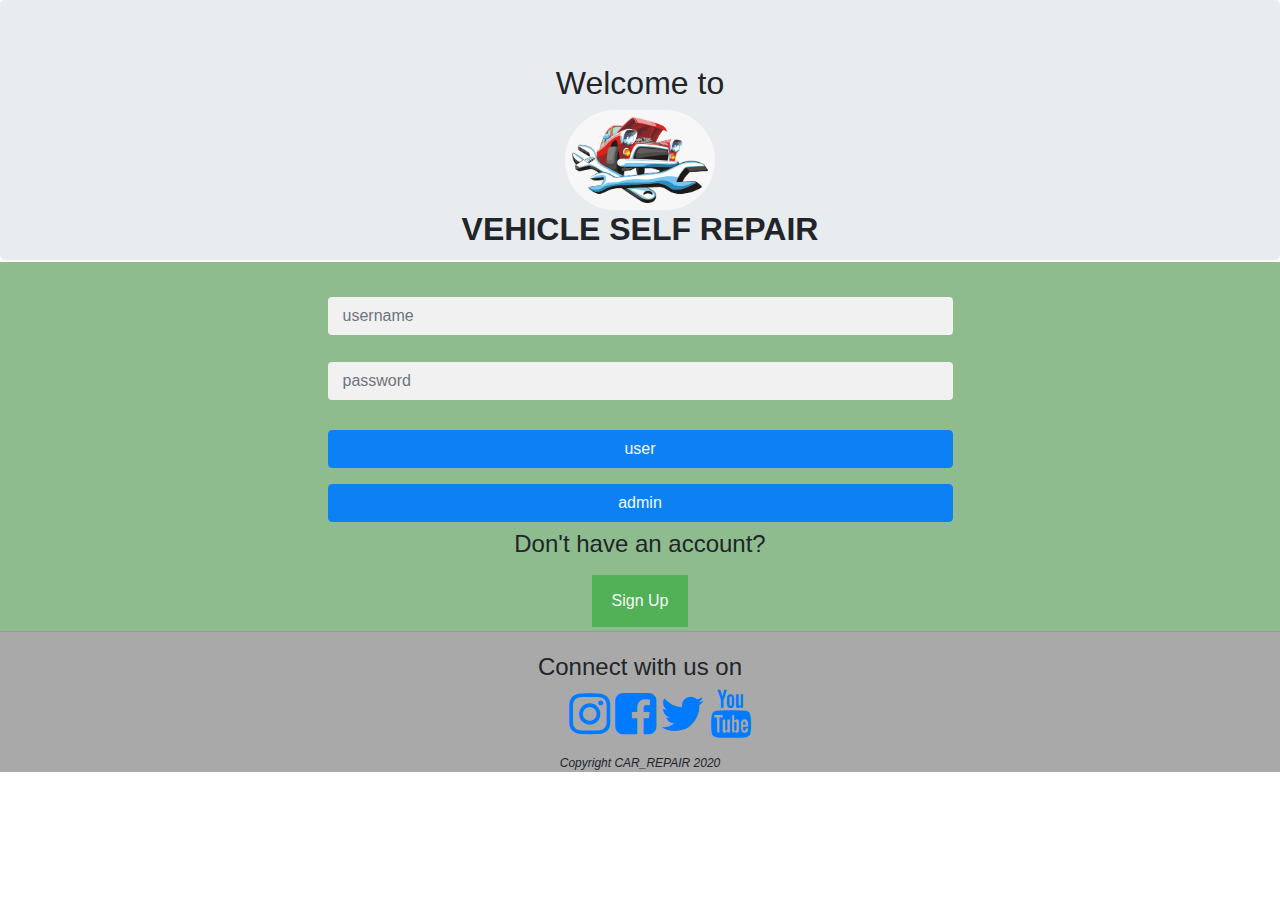
==== index.html @ de24187b "minor adjustments" ====
<!DOCTYPE html>
<html>
  <head>
    <link rel="stylesheet" href="https://cdnjs.cloudflare.com/ajax/libs/font-awesome/4.7.0/css/font-awesome.min.css">
    <link rel="stylesheet" href="css/bootstrap.css">
    <link rel="shortcut icon" type="image/x-icon" href="imgs/wrench.png" />
  </head>
<style>;
body {
  font-family: Arial, Helvetica, sans-serif;
}
* {box-sizing: border-box;}


/* Full-width input fields */
input[type=text], input[type=password] {
  width: 100%;
  padding: 15px;
  margin: 5px 0 22px 0;
  display: inline-block;
  border: none;
  background: #f1f1f1;
}

/* Add a background color when the inputs get focus */
input[type=text]:focus, input[type=password]:focus {
  background-color: #ddd;
  outline: none;
}

/* Set a style for all buttons */
button {
  background-color: #4CAF50;
  color: white;
  padding: 14px 20px;
  margin: 8px 0;
  border: none;
  cursor: pointer;
  width: 100%;
  opacity: 0.9;
}

button:hover {
  opacity:1;

}

/* Extra styles for the cancel button */
.cancelbtn {
  padding: 14px 20px;
  background-color: #f44336;
}

/* Float cancel and signup buttons and add an equal width */
.cancelbtn, .signupbtn {
  float: left;
  width: 50%;
}

/* Add padding to container elements */
.container {
  padding: 16px;
}

/* The Modal (background) */
.modal {
  display: none; /* Hidden by default */
  position: fixed; /* Stay in place */
  z-index: 1; /* Sit on top */
  left: 0;
  top: 0;
  width: 100%; /* Full width */
  height: 100%; /* Full height */
  overflow: auto; /* Enable scroll if needed */
  background-color: #474e5d;
  padding-top: 50px;
}


/* Modal Content/Box */
.modal-content {
  background-color: #fefefe;
  margin: 5% auto 15% auto; /* 5% from the top, 15% from the bottom and centered */
  border: 1px solid #888;
  width: 80%; /* Could be more or less, depending on screen size */
}

/* Style the horizontal ruler */
.connect-us hr {
  height: 5px;
  color: black;
}
 
/* The Close Button (x) */
.close {
  position: absolute;
  right: 35px;
  top: 15px;
  font-size: 40px;
  font-weight: bold;
  color: #f1f1f1;
}
.jumbotron{
 
  text-align: center;
  height: 260px;
}
.jumbotron img{
  border-radius: 100px;
  width: 150px;
  height: 100px;
}
.sign-up{
  text-align: center;
}
.connect-us{
  text-align: center;
  background-color:darkgray;
  
}
.login{
  padding-top: 30px;
  
}
.content{
  background-color: darkseagreen;
  margin-top: -30px;
  margin-bottom: -20px;
}
.connect-us ul li{
  color: black;
}
footer{
  text-align: center;
  font-style: italic;
  background-color:darkgray;
  font-size: 12px;
}

.close:hover,
.close:focus {
  color: #f44336;
  cursor: pointer;
}

/* Clear floats */
.clearfix::after {
  content: "";
  clear: both;
  display: table;
}

/* Change styles for cancel button and signup button on extra small screens */
@media screen and (max-width: 300px) {
  .cancelbtn, .signupbtn {
     width: 100%;
  }
}
</style>
<title>SelfRepair</title>
<body>
  <div class="container-fuid">
    <div class="jumbotron">
      <h2>Welcome to</h2> 
      <img src="imgs/icon.png" alt="icon">
      <h2><b>VEHICLE SELF REPAIR</b></h2>
    </div>
    <div class="content">
    <div class="login">
      <div class="row">
        <div class="col-md-3"></div>
        <div class="col-md-6">
      <form action="">
        <input type="text" id="name"class="form-control" placeholder="username" required>
        <input type="password" id="pass" class="form-control" placeholder="password" required>
      </form>
    </div>
    <div class="col-md-3"></div>
      </div>
    <div class="row">
      <div class="col-md-3"></div>
      <div class="col-md-6">
      <button class="btn btn-primary" id="user" onclick="userRedirect();">user</button>
      <button class="btn btn-primary" id="admin" onclick="adminRedirect();">admin</button>
      </div>
      <div class="col-md-3"></div>
    </div> 
      
    
    </div>
    
    
    <div class="sign-up">
    
      <h4>Don't have an account?</h4>
      <button onclick="document.getElementById('id01').style.display='block'" style="width:fit-content">Sign Up</button>
    
    </div>
    </div>
    
    <div class="connect-us">
      <hr>
          <h4>Connect with us on</h4>
          <ul>
              <a href="https://www.instagram.com/"> <i class="fa fa-instagram fa-3x" aria-hidden="true"></i></a>  
              <a href="https://www.facebook.com/"> <i class="fa fa-facebook-square fa-3x" aria-hidden= "true"></i> </a>  
              <a href="https://www.twitter.com/"> <i class="fa fa-twitter fa-3x" aria-hidden= "true"></i> </a>  
              <a href="https://www.youtube.com/"> <i class="fa fa-youtube fa-3x" aria-hidden= "true"></i> </a>  
          </ul>
          <footer> Copyright CAR_REPAIR 2020</footer>
      </div>
   



<div id="id01" class="modal">
  <span onclick="document.getElementById('id01').style.display='none'" class="close" title="Close Modal">&times;</span>
  <form class="modal-content" action="/action_page.php">
    <div class="container">
      <h1>Sign Up</h1>
      <p>Please fill in this form to create an account.</p>
      <hr>
      <label for="email"><b>Email</b></label>
      <input type="text" placeholder="Enter Email" name="email" required>

      <label for="psw"><b>Password</b></label>
      <input type="password" placeholder="Enter Password" name="psw" required>

      <label for="psw-repeat"><b>Repeat Password</b></label>
      <input type="password" placeholder="Repeat Password" name="psw-repeat" required>
      
      <label>
        <input type="checkbox" checked="checked" name="remember" style="margin-bottom:15px"> Remember me
      </label>

      <p>By creating an account you agree to our <a href="#" style="color:dodgerblue">Terms & Privacy</a>.</p>

      <div class="clearfix">
        <button type="button" onclick="document.getElementById('id01').style.display='none'" class="cancelbtn">Cancel</button>
        <button type="submit" class="signupbtn">Sign Up</button>
      </div>
    </div>
  </form>
</div>
</div>
<script>
// Get the modal
var modal = document.getElementById('id01');

// When the user clicks anywhere outside of the modal, close it
window.onclick = function(event) {
  if (event.target == modal) {
    modal.style.display = "none";
  }
}
function userRedirect() {
  var username=document.getElementById("name").value;
  var password=document.getElementById("pass").value;
  if ((username=="")||(password=="")){
      alert("Please enter valid details!")
  }
  else if (password.length < 8) {
   alert("password should be atleast 8 characters long!"); 
  }
  else{
    window.location.href = "user.html";
  }
    }  
function adminRedirect() {
  var username=document.getElementById("name").value;
  var password=document.getElementById("pass").value;
  if ((username=="")||(password=="")){
      alert("Please enter valid details!")
  }
  else if (password.length < 8) {
   alert("password should be atleast 8 characters long!");
  }
  else{
    window.location.href = "admin.html";
  }  }
</script>

</body>
</html>
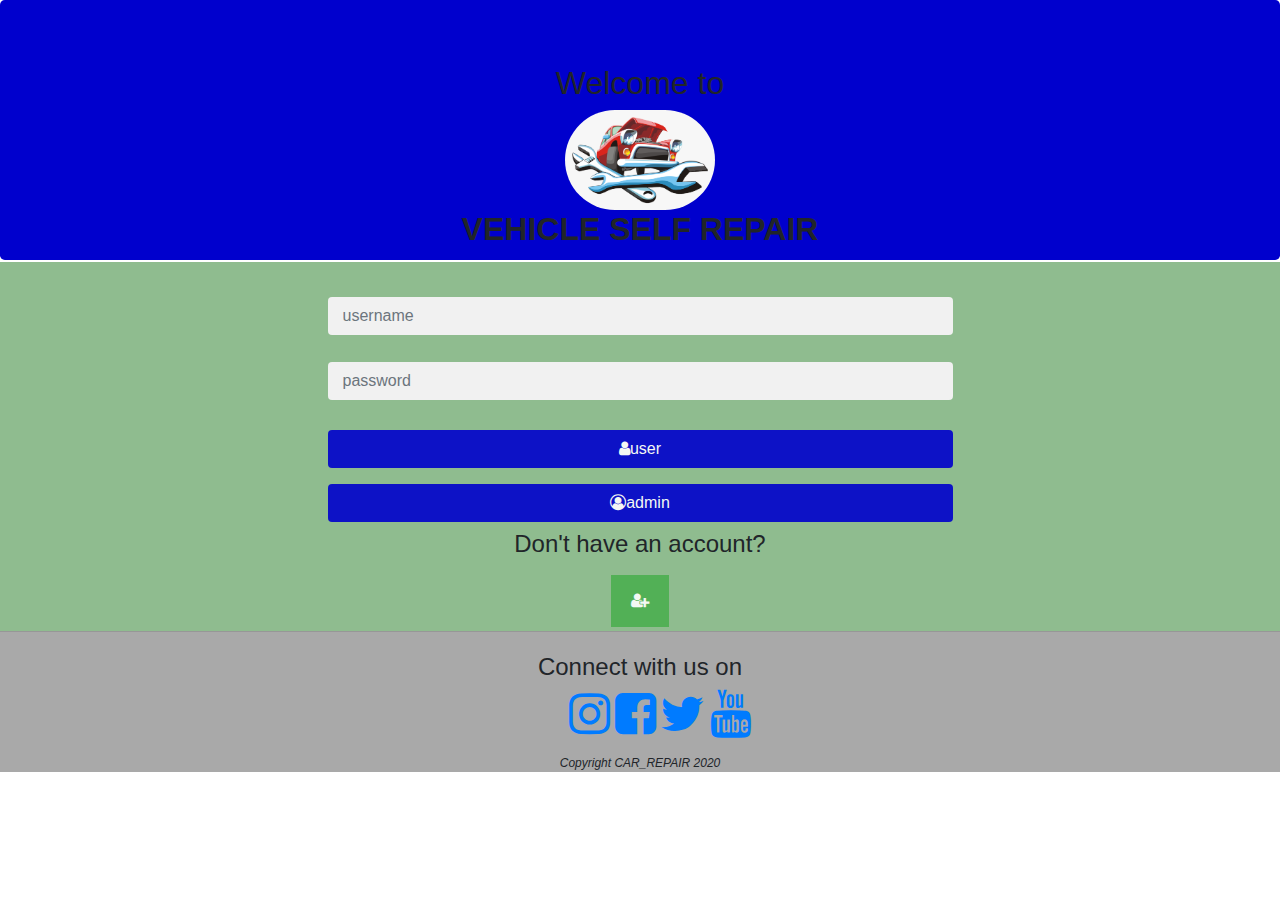
==== commit 188e249a: "update pages" ====
--- a/index.html
+++ b/index.html
@@ -4,10 +4,14 @@
     <link rel="stylesheet" href="https://cdnjs.cloudflare.com/ajax/libs/font-awesome/4.7.0/css/font-awesome.min.css">
     <link rel="stylesheet" href="css/bootstrap.css">
     <link rel="shortcut icon" type="image/x-icon" href="imgs/wrench.png" />
+    <link rel="stylesheet" href="myProjects/webProject/icofont/css/icofont.min.css">
+    <link rel="stylesheet" href="path/to/font-awesome/css/font-awesome.min.css">
+    <link href="https://fonts.googleapis.com/css2?family=Righteous&display=swap" rel="stylesheet">
   </head>
 <style>;
+@import url('https://fonts.googleapis.com/css2?family=Righteous&display=swap');
 body {
-  font-family: Arial, Helvetica, sans-serif;
+  font-family: 'Righteous', cursive;
 }
 * {box-sizing: border-box;}
 
@@ -104,6 +108,7 @@
  
   text-align: center;
   height: 260px;
+  background-color: mediumblue;
 }
 .jumbotron img{
   border-radius: 100px;
@@ -118,8 +123,15 @@
   background-color:darkgray;
   
 }
+#user,#admin{
+
+  background-color: mediumblue;
+  color: white;
+  
+}
 .login{
   padding-top: 30px;
+  background-image: url();
   
 }
 .content{
@@ -180,8 +192,8 @@
     <div class="row">
       <div class="col-md-3"></div>
       <div class="col-md-6">
-      <button class="btn btn-primary" id="user" onclick="userRedirect();">user</button>
-      <button class="btn btn-primary" id="admin" onclick="adminRedirect();">admin</button>
+      <button class="btn" id="user"  onclick="userRedirect();"><i class="fa fa-user" aria-hidden="true"></i>user</button>
+      <button class="btn" id="admin" onclick="adminRedirect();"><i class="fa fa-user-circle-o" aria-hidden="true"></i>admin</button>
       </div>
       <div class="col-md-3"></div>
     </div> 
@@ -193,7 +205,7 @@
     <div class="sign-up">
     
       <h4>Don't have an account?</h4>
-      <button onclick="document.getElementById('id01').style.display='block'" style="width:fit-content">Sign Up</button>
+      <button onclick="document.getElementById('id01').style.display='block'" style="width:fit-content"><i class="fa fa-user-plus" aria-hidden="true"></i></button>
     
     </div>
     </div>
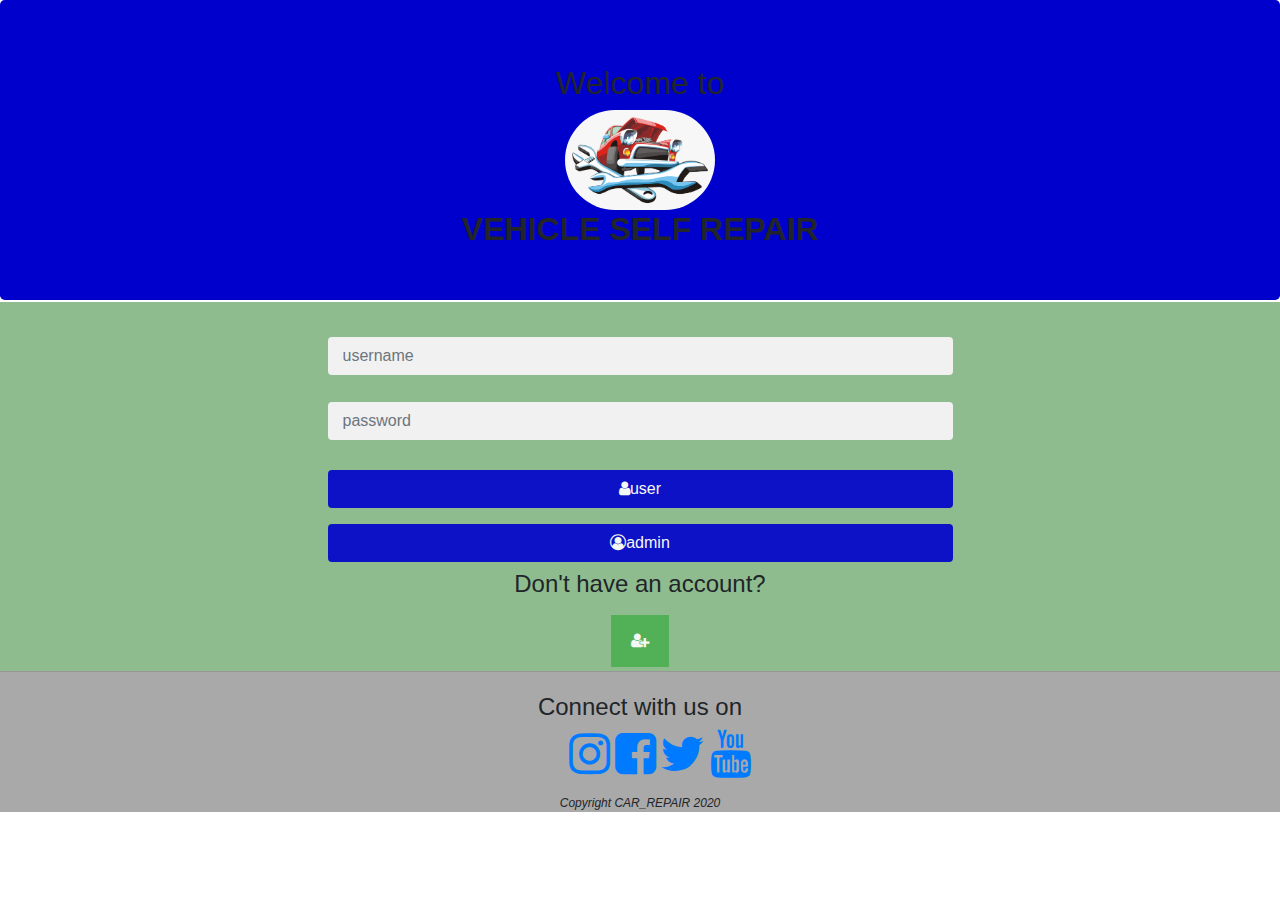
==== commit 02c222e2: "added styles" ====
--- a/index.html
+++ b/index.html
@@ -107,7 +107,7 @@
 .jumbotron{
  
   text-align: center;
-  height: 260px;
+  height: 300px;
   background-color: mediumblue;
 }
 .jumbotron img{
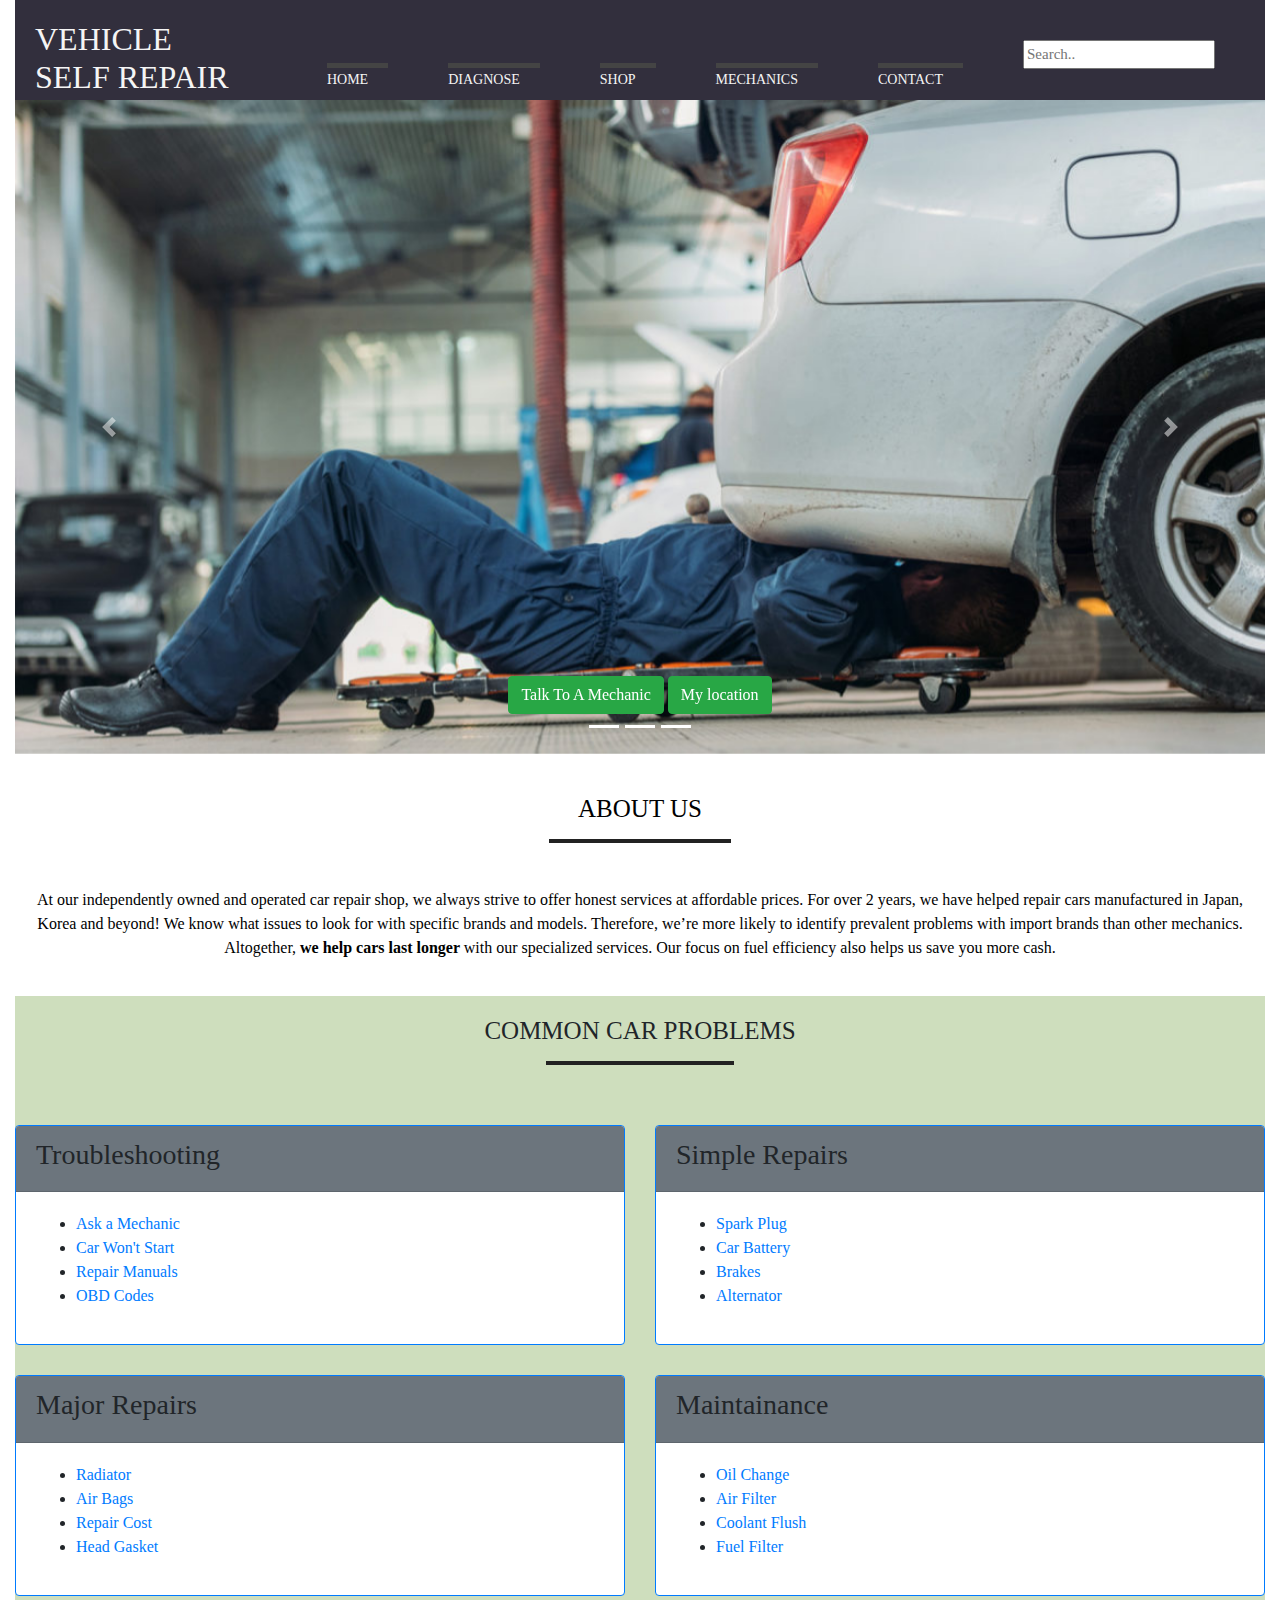
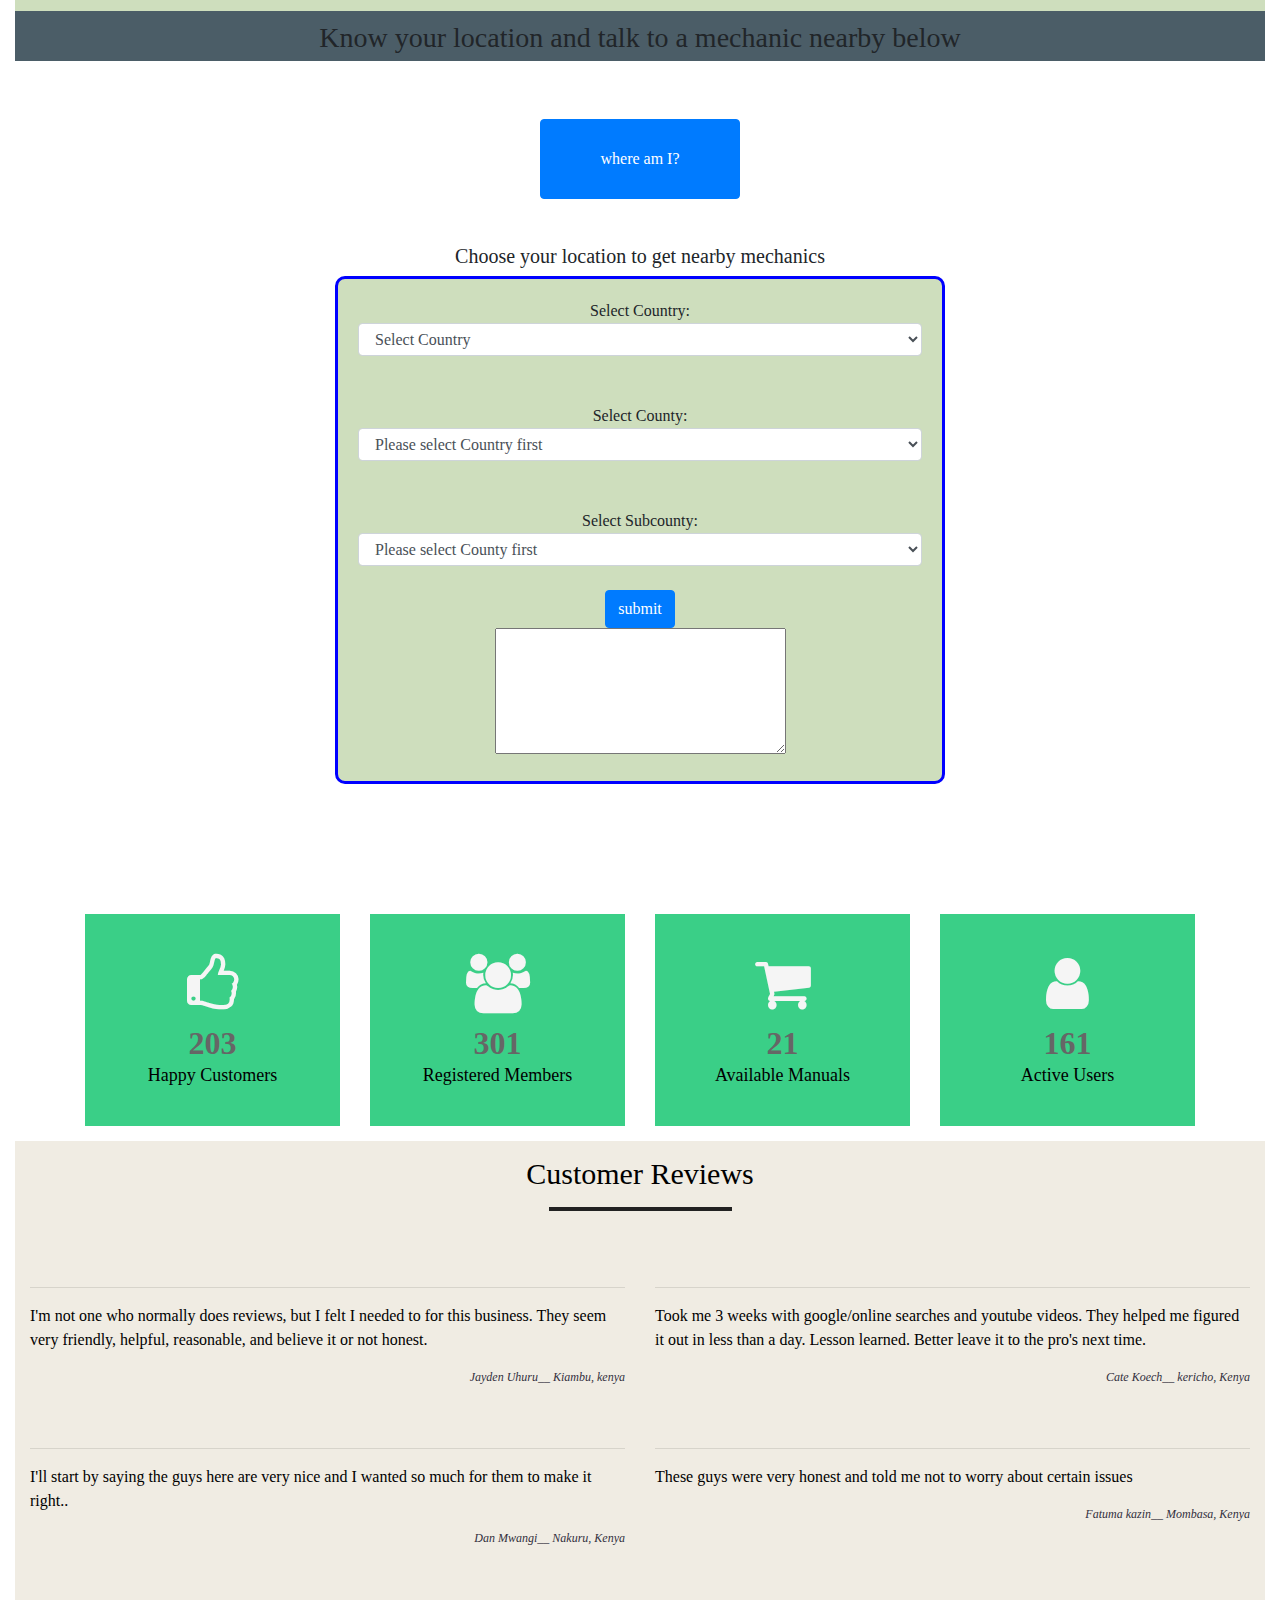
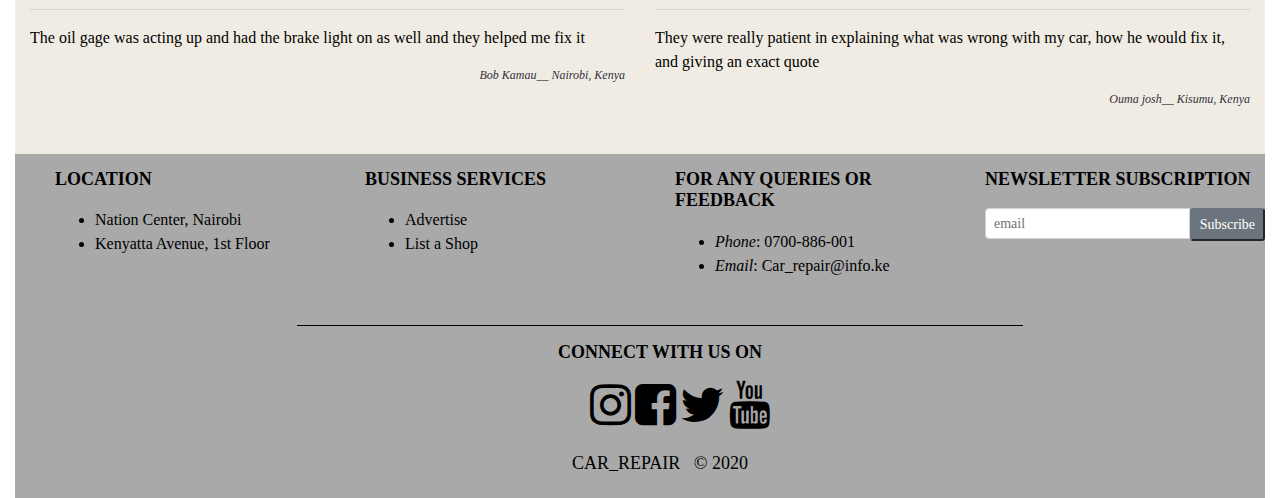
==== commit eb639877: "add chat bot" ====
--- a/index.html
+++ b/index.html
@@ -1,217 +1,331 @@
+
 <!DOCTYPE html>
-<html>
-  <head>
-    <link rel="stylesheet" href="https://cdnjs.cloudflare.com/ajax/libs/font-awesome/4.7.0/css/font-awesome.min.css">
-    <link rel="stylesheet" href="css/bootstrap.css">
-    <link rel="shortcut icon" type="image/x-icon" href="imgs/wrench.png" />
-    <link rel="stylesheet" href="myProjects/webProject/icofont/css/icofont.min.css">
-    <link rel="stylesheet" href="path/to/font-awesome/css/font-awesome.min.css">
-    <link href="https://fonts.googleapis.com/css2?family=Righteous&display=swap" rel="stylesheet">
-  </head>
-<style>;
-@import url('https://fonts.googleapis.com/css2?family=Righteous&display=swap');
-body {
-  font-family: 'Righteous', cursive;
-}
-* {box-sizing: border-box;}
-
-
-/* Full-width input fields */
-input[type=text], input[type=password] {
-  width: 100%;
-  padding: 15px;
-  margin: 5px 0 22px 0;
-  display: inline-block;
-  border: none;
-  background: #f1f1f1;
-}
-
-/* Add a background color when the inputs get focus */
-input[type=text]:focus, input[type=password]:focus {
-  background-color: #ddd;
-  outline: none;
-}
-
-/* Set a style for all buttons */
-button {
-  background-color: #4CAF50;
-  color: white;
-  padding: 14px 20px;
-  margin: 8px 0;
-  border: none;
-  cursor: pointer;
-  width: 100%;
-  opacity: 0.9;
-}
-
-button:hover {
-  opacity:1;
-
-}
-
-/* Extra styles for the cancel button */
-.cancelbtn {
-  padding: 14px 20px;
-  background-color: #f44336;
-}
-
-/* Float cancel and signup buttons and add an equal width */
-.cancelbtn, .signupbtn {
-  float: left;
-  width: 50%;
-}
-
-/* Add padding to container elements */
-.container {
-  padding: 16px;
-}
-
-/* The Modal (background) */
-.modal {
-  display: none; /* Hidden by default */
-  position: fixed; /* Stay in place */
-  z-index: 1; /* Sit on top */
-  left: 0;
-  top: 0;
-  width: 100%; /* Full width */
-  height: 100%; /* Full height */
-  overflow: auto; /* Enable scroll if needed */
-  background-color: #474e5d;
-  padding-top: 50px;
-}
-
-
-/* Modal Content/Box */
-.modal-content {
-  background-color: #fefefe;
-  margin: 5% auto 15% auto; /* 5% from the top, 15% from the bottom and centered */
-  border: 1px solid #888;
-  width: 80%; /* Could be more or less, depending on screen size */
-}
-
-/* Style the horizontal ruler */
-.connect-us hr {
-  height: 5px;
-  color: black;
-}
- 
-/* The Close Button (x) */
-.close {
-  position: absolute;
-  right: 35px;
-  top: 15px;
-  font-size: 40px;
-  font-weight: bold;
-  color: #f1f1f1;
-}
-.jumbotron{
- 
-  text-align: center;
-  height: 300px;
-  background-color: mediumblue;
-}
-.jumbotron img{
-  border-radius: 100px;
-  width: 150px;
-  height: 100px;
-}
-.sign-up{
-  text-align: center;
-}
-.connect-us{
-  text-align: center;
-  background-color:darkgray;
+<html lang="en">
+
+<head>
+  <meta charset="UTF-8">
+  <meta name="viewport" content="width=device-width, initial-scale=1.0">
+  <link rel="stylesheet" href="https://stackpath.bootstrapcdn.com/bootstrap/4.5.0/css/bootstrap.min.css"
+    integrity="sha384-9aIt2nRpC12Uk9gS9baDl411NQApFmC26EwAOH8WgZl5MYYxFfc+NcPb1dKGj7Sk" crossorigin="anonymous">
+  <link rel="stylesheet" href="css/bootstrap.css">
+  <link rel="stylesheet" href="css/styles.css">
+  <link rel="stylesheet" href="https://cdnjs.cloudflare.com/ajax/libs/font-awesome/4.7.0/css/font-awesome.min.css">
+  <script src="https://code.jquery.com/jquery-3.5.1.js" integrity="sha256-QWo7LDvxbWT2tbbQ97B53yJnYU3WhH/C8ycbRAkjPDc="
+	crossorigin="anonymous"></script>
+	<script src="https://api.mapbox.com/mapbox-gl-js/v1.11.1/mapbox-gl.js"></script>
+<script src="js/jquery-3.5.1.js"></script>
+<link href="https://api.mapbox.com/mapbox-gl-js/v1.11.1/mapbox-gl.css" rel="stylesheet" />
+  <script src="js/main.js"></script>
+  <title>CAR_REPAIR | WEBSITE</title>
+</head>
+
+<body>
+	<div class="container-fluid">
+  <!--Navbar styling-->
+  <nav id="navbar">
+    <h2>VEHICLE <br>SELF REPAIR</h2>
+    <ul>
+      <!--edit this-->
+      <li><a href="#home">home</a></li>
+      <li><a href="#about">diagnose</a></li>
+      <li><a href="#meals">shop</a></li>
+      <li><a href="#order">mechanics</a></li>
+      <li><a href="#contact">contact</a></li>
+      <li><input type="text" placeholder="Search.."></li>
+    </ul>
+  </nav>
+  <section id="carosel">
+    <div id="carouselExampleIndicators" class="carousel slide" data-ride="carousel">
+      <ol class="carousel-indicators">
+        <li data-target="#carouselExampleIndicators" data-slide-to="0" class="active"></li>
+        <li data-target="#carouselExampleIndicators" data-slide-to="1" class="active"></li>
+        <li data-target="#carouselExampleIndicators" data-slide-to="2" class="active"></li>
+      </ol>
+      <div class="carousel-inner">
+        <div class="carousel-item active">
+          <img class="d-block w-100" src="imgs/Car-Maintenance.jpg" alt="First slide">
+          <div class="carousel-caption d-none d-md-block">
+            <!--Edit this-->
+			<a href="#mechanics"><button type="button" class="btn btn-success">Talk To A Mechanic</button></a>
+			<a href="#mapping"> <button type="button" class="btn btn-success">My location</button></a>
+			
+          </div>
+        </div>
+        <div class="carousel-item">
+          <img class="d-block w-100" src="imgs/imgs.jpeg" alt="Second slide">
+        </div>
+        <div class="carousel-item">
+          <img class="d-block w-100" src="imgs/Professional-Car-Mechanic.jpg" alt="Third slide">
+        </div>
+      </div>
+      <a class="carousel-control-prev" href="#carouselExampleIndicators" role="button" data-slide="prev">
+        <span class="carousel-control-prev-icon" aria-hidden="true"></span>
+        <span class="sr-only">Previous</span>
+      </a>
+      <a class="carousel-control-next" href="#carouselExampleIndicators" role="button" data-slide="next">
+        <span class="carousel-control-next-icon" aria-hidden="true"></span>
+        <span class="sr-only">Next</span>
+      </a>
+    </div>
+    <!--end of carosel-->
+  </section>
+  <section id="about-us">
+    <h2>ABOUT US</h2>
+    <div class="about">
+      <p>At our independently owned and operated car repair shop, we always strive to offer honest services at affordable prices.
+      For over 2 years, we have helped repair cars manufactured in Japan, Korea and beyond! We know what issues to look for with specific brands and models.
+      Therefore, we’re more likely to identify prevalent problems with import brands than other mechanics. Altogether, <strong> we help cars last longer </strong> with our specialized services.
+        Our focus on fuel efficiency also helps us save you more cash.</p>
+    </div>
+  </section>
+<section id="manuals">
+  <h2>COMMON CAR PROBLEMS</h2>
+      <div class="row">
+          <div class="col-sm-6">
+              <div class="card border-primary">
+                  <div class="card-header bg-secondary">
+                      <h3>Troubleshooting</h3>
+                  </div>
+                  <div class="card-body">
+                    <ul>
+                      <li><a href="#">Ask a Mechanic</a></li>
+                      <li><a href="https://www.fiix.io/car-advice/articles/5-reasons-why-your-car-won't-start">Car Won't Start</a></li>
+                      <li><a href="https://autoreviewhub.com/8-best-online-car-repair-guides/">Repair Manuals</a></li>
+                      <li><a href="https://www.obd-codes.com/">OBD Codes</a></li>
+                    </ul>
+                  </div>
+              </div>
+          </div>
+          <div class="col-sm-6">
+              <div class="card border-primary">
+                  <div class="card-header bg-secondary">
+                      <h3>Simple Repairs</h3>
+                  </div>
+                  <div class="card-body">
+                      <ul>
+
+                          <li><a href="https://www.liveabout.com/symptoms-of-spark-plug-problems-4173150">Spark Plug</a></li>
+                          <li><a href="https://www.mynrma.com.au/cars-and-driving/roadside-assistance/car-batteries/resources/8-common-car-battery-problems">Car Battery</a></li>
+                          <li><a href="http://www.myautorepairadvice.com/brake-problems.html">Brakes</a></li>
+                          <li><a href="https://axleaddict.com/auto-repair/Alternator-Problems-Troubleshooting">Alternator</a></li>
+                      </ul>
+              </div>
+          </div>
+          </div>
+      </div>
+
+      <div class="row">
+        <div class="col-sm-6">
+          <div class="card-group">
+            <div class="card border-primary">
+                <div class="card-header bg-secondary">
+                    <h3>Major Repairs</h3>
+                </div>
+                <div class="card-body">
+                  <ul>
+                    <li><a href="https://www.buyautoparts.com/howto/most-common-radiator-problems.htm">Radiator</a></li>
+                    <li><a href="https://www.wral.com/air-bag-update-frustration-for-some-solutions-for-others/17802255/">Air Bags</a></li>
+                    <li><a href="https://www.aaa.com/autorepair/estimate">Repair Cost</a></li>
+                    <li><a href="http://www.autorepairkey.com/articles/head-gasket/">Head Gasket</a></li>
+                  </ul>
+                </div>
+            </div>
+          </div>
+        </div>
+        <div class="col-sm-6">
+            <div class="card border-primary">
+                <div class="card-header bg-secondary">
+                    <h3>Maintainance</h3>
+                </div>
+                <div class="card-body">
+                    <ul>
+                        <li><a href="https://www.edmunds.com/how-to/how-to-change-your-oil-the-real-down-and-dirty.html">Oil Change</a></li>
+                        <li><a href="https://www.artofmanliness.com/articles/how-to-change-your-cars-air-filter/">Air Filter</a></li>
+                        <li><a href="https://www.popularmechanics.com/cars/how-to/a78/1272246/">Coolant Flush</a></li>
+                        <li><a href="https://www.readersdigest.ca/cars/maintenance/fuel-filter-replacement/Fuel filter">Fuel Filter</a></li>
+                    </ul>
+            </div>
+        </div>
+        
+    </div>
+  </section>
+  <section id="mapping">
+    <h3>Know your location and talk to a mechanic nearby below</h3>  
+    <input type="button" class="btn btn-primary" value="where am I?" id="mapper">
+    <div class="row">
+		<div class="col-md-7">
+	<div id="map"></div>
+		</div>
+		<div class="col-md-5">
+	<div id="info">	
+		<h4>Tips</h4>
+		<ul>
+		<li>Click the navigation icon to move to current location.</li>
+		<li>Double tap in map to zoom in.</li>
+		<li>Click navigation icon to zoom out</li>
+		<li>Double tap and hold to move</li>
+		<input type="button" class="btn btn-success" value="exit" id="exit">
+		</ul>
+		</div>
+	</div>
+  </div>
+  <div id="mechanics"class="row">
+    <div class="col-md-3"></div>
+    <div class="col-md-6">
+  <h5>Choose your location to get nearby mechanics</h5>
+    <form name="myform" id="myForm">
+      Select Country: <select name="country" class="form-control"id="countrySel" size="1">
+      <option value="" selected="selected">Select Country</option>
+      </select>
+      <br>
+      <br>
+      Select County: <select name="county"class="form-control" id="countySel" size="1">
+      <option value="" selected="selected">Please select Country first</option>
+      </select>
+      <br>
+      <br>
+      Select Subcounty: <select name="subCounty" class="form-control"id="subSel" size="1">
+      <option value="" selected="selected">Please select County first</option>
+      </select><br>
+      <input type="button" id="help" class="btn btn-primary" value="submit"><br>
+      <textarea name="mechanics" id="available" cols="30" rows="5" readonly></textarea>  
+    </form>
   
-}
-#user,#admin{
-
-  background-color: mediumblue;
-  color: white;
+  </div>
+  <div class="col-md-3"></div>
+  </div>
+  </section>
+
+<section id="clients">
+  <div class="container">
+    <div class="row">
+        <div class="four col-md-3">
+            <div class="counter-box "> <i class="fa fa-thumbs-o-up"></i> <span class="counter">2167</span>
+                <p>Happy Customers</p>
+            </div>
+        </div>
+        <div class="four col-md-3">
+            <div class="counter-box"> <i class="fa fa-group"></i> <span class="counter">3218</span>
+                <p>Registered Members</p>
+            </div>
+        </div>
+        <div class="four col-md-3">
+            <div class="counter-box"> <i class="fa fa-shopping-cart"></i> <span class="counter">216</span>
+                <p>Available Manuals</p>
+            </div>
+        </div>
+        <div class="four col-md-3">
+            <div class="counter-box"> <i class="fa fa-user"></i> <span class="counter">1721</span>
+                <p>Active Users</p>
+            </div>
+        </div>
+	</div>
+	
+</div>
+</section>
+<section id="reviews">
+    <h3>Customer Reviews</h3>
+    <div class="row">
+      <div class="col-md-6">
+        <hr>
+        <blockquote class="blockquote-reverse">
+          <p> I'm not one who normally does reviews, but I felt I needed to for this business.  
+            They seem very friendly, helpful, reasonable, and believe it or not honest.  </p>
+            <footer class="reviewer"> Jayden Uhuru__ <cite title="Source Title">Kiambu, kenya</cite></footer>
+        </blockquote>
+        
+      </div>
+      <div class="col-md-6">
+        <hr>
+        <blockquote class="blockquote-reverse">
+          <p> Took me 3 weeks with google/online searches and youtube videos. They helped me figured it out in less than a day. Lesson learned. Better leave it to the pro's next time.</p>
+          <footer class="reviewer"> Cate Koech__ <cite title="Source Title">kericho, Kenya</cite></footer>
+        </blockquote>
+      </div>
+    </div>
+    <div class="row">
+      <div class="col-md-6">
+        <hr>
+        <blockquote>
+          <p>I'll start by saying the guys here are very nice and I wanted so much for them to make it right..</p>
+          <footer class="reviewer"> Dan Mwangi__ <cite title="Source Title">Nakuru, Kenya</cite></footer>
+        </blockquote>
+      </div>
+      <div class="col-md-6">
+        <hr>
+        <blockquote>
+          <p> These guys were very honest and told me not to worry about certain issues </p>
+          <footer class="reviewer"> Fatuma kazin__ <cite title="Source Title">Mombasa, Kenya</cite></footer>
+        </blockquote>
+      </div>
+    </div>
+    <div class="row">
+      <div class="col-md-6">
+        <hr>
+        <blockquote>
+          <p>The oil gage was acting up and had the brake light on as well and they helped me fix it </p>
+          <footer class="reviewer"> Bob Kamau__ <cite title="Source Title">Nairobi, Kenya</cite></footer>
+        </blockquote>
+      </div>
+      <div class="col-md-6">
+        <hr>
+        <blockquote>
+          <p>They were really patient in explaining what was wrong with my car, how he would fix it, and giving an exact quote</p>
+          <footer class="reviewer"> Ouma josh__ <cite title="Source Title">Kisumu, Kenya</cite></footer>
+        </blockquote>
+      </div>
+    </div>
+    
   
-}
-.login{
-  padding-top: 30px;
-  background-image: url();
-  
-}
-.content{
-  background-color: darkseagreen;
-  margin-top: -30px;
-  margin-bottom: -20px;
-}
-.connect-us ul li{
-  color: black;
-}
-footer{
-  text-align: center;
-  font-style: italic;
-  background-color:darkgray;
-  font-size: 12px;
-}
-
-.close:hover,
-.close:focus {
-  color: #f44336;
-  cursor: pointer;
-}
-
-/* Clear floats */
-.clearfix::after {
-  content: "";
-  clear: both;
-  display: table;
-}
-
-/* Change styles for cancel button and signup button on extra small screens */
-@media screen and (max-width: 300px) {
-  .cancelbtn, .signupbtn {
-     width: 100%;
-  }
-}
-</style>
-<title>SelfRepair</title>
-<body>
-  <div class="container-fuid">
-    <div class="jumbotron">
-      <h2>Welcome to</h2> 
-      <img src="imgs/icon.png" alt="icon">
-      <h2><b>VEHICLE SELF REPAIR</b></h2>
-    </div>
-    <div class="content">
-    <div class="login">
-      <div class="row">
-        <div class="col-md-3"></div>
-        <div class="col-md-6">
-      <form action="">
-        <input type="text" id="name"class="form-control" placeholder="username" required>
-        <input type="password" id="pass" class="form-control" placeholder="password" required>
-      </form>
-    </div>
-    <div class="col-md-3"></div>
-      </div>
-    <div class="row">
-      <div class="col-md-3"></div>
-      <div class="col-md-6">
-      <button class="btn" id="user"  onclick="userRedirect();"><i class="fa fa-user" aria-hidden="true"></i>user</button>
-      <button class="btn" id="admin" onclick="adminRedirect();"><i class="fa fa-user-circle-o" aria-hidden="true"></i>admin</button>
-      </div>
-      <div class="col-md-3"></div>
-    </div> 
-      
-    
-    </div>
-    
-    
-    <div class="sign-up">
-    
-      <h4>Don't have an account?</h4>
-      <button onclick="document.getElementById('id01').style.display='block'" style="width:fit-content"><i class="fa fa-user-plus" aria-hidden="true"></i></button>
-    
-    </div>
-    </div>
-    
+</section>
+
+
+<section id="footer">
+
+
+
+
+  <div id="Contact">
+    <div class="row">
+        <div class="col-md-3">
+            <div class="location">
+              <h4>Location</h4>
+              <ul>
+                  <li>Nation Center, Nairobi</li>
+                  <li> Kenyatta Avenue, 1st Floor <br></li>
+              </ul>
+            </div>
+        </div>
+        <div class="col-md-3">
+            <div class="footerSection2">
+              <h4>Business Services</h4>
+              <!--edit the link-->
+              <ul>
+                  <li><a href="#"></a>Advertise</li>
+                  <li><a href="#"></a>List a Shop</li>       
+              </ul>
+            </div>
+        </div>
+        <div class="col-md-3">
+            <div class="contact-info">
+                <h4>For any queries or feedback</h4>
+                <ul>
+                    <li><em>Phone</em>: 0700-886-001</li>
+                    <li><em>Email</em>: Car_repair@info.ke</li>
+                </ul>
+            </div>
+        </div> 
+        <div class="col-md-3">     
+          <h4>Newsletter Subscription</h4>     
+          <form class="input-group"> 
+              <input type="text" class="form-control form-control-sm" placeholder="email">
+              <button class="btn-sm btn-secondary" type="button">Subscribe</button>
+          </form>            
+      </div>  
+    </div>
+  </div>
     <div class="connect-us">
-      <hr>
+      <hr class="line">
           <h4>Connect with us on</h4>
           <ul>
               <a href="https://www.instagram.com/"> <i class="fa fa-instagram fa-3x" aria-hidden="true"></i></a>  
@@ -219,78 +333,30 @@
               <a href="https://www.twitter.com/"> <i class="fa fa-twitter fa-3x" aria-hidden= "true"></i> </a>  
               <a href="https://www.youtube.com/"> <i class="fa fa-youtube fa-3x" aria-hidden= "true"></i> </a>  
           </ul>
-          <footer> Copyright CAR_REPAIR 2020</footer>
-      </div>
-   
-
-
-
-<div id="id01" class="modal">
-  <span onclick="document.getElementById('id01').style.display='none'" class="close" title="Close Modal">&times;</span>
-  <form class="modal-content" action="/action_page.php">
-    <div class="container">
-      <h1>Sign Up</h1>
-      <p>Please fill in this form to create an account.</p>
-      <hr>
-      <label for="email"><b>Email</b></label>
-      <input type="text" placeholder="Enter Email" name="email" required>
-
-      <label for="psw"><b>Password</b></label>
-      <input type="password" placeholder="Enter Password" name="psw" required>
-
-      <label for="psw-repeat"><b>Repeat Password</b></label>
-      <input type="password" placeholder="Repeat Password" name="psw-repeat" required>
-      
-      <label>
-        <input type="checkbox" checked="checked" name="remember" style="margin-bottom:15px"> Remember me
-      </label>
-
-      <p>By creating an account you agree to our <a href="#" style="color:dodgerblue">Terms & Privacy</a>.</p>
-
-      <div class="clearfix">
-        <button type="button" onclick="document.getElementById('id01').style.display='none'" class="cancelbtn">Cancel</button>
-        <button type="submit" class="signupbtn">Sign Up</button>
-      </div>
-    </div>
-  </form>
+      </div>
+    <div class="copyright">
+        <p>CAR_REPAIR 	&nbsp;  © 2020</p>
+    </div>
+
 </div>
-</div>
-<script>
-// Get the modal
-var modal = document.getElementById('id01');
-
-// When the user clicks anywhere outside of the modal, close it
-window.onclick = function(event) {
-  if (event.target == modal) {
-    modal.style.display = "none";
-  }
-}
-function userRedirect() {
-  var username=document.getElementById("name").value;
-  var password=document.getElementById("pass").value;
-  if ((username=="")||(password=="")){
-      alert("Please enter valid details!")
-  }
-  else if (password.length < 8) {
-   alert("password should be atleast 8 characters long!"); 
-  }
-  else{
-    window.location.href = "user.html";
-  }
-    }  
-function adminRedirect() {
-  var username=document.getElementById("name").value;
-  var password=document.getElementById("pass").value;
-  if ((username=="")||(password=="")){
-      alert("Please enter valid details!")
-  }
-  else if (password.length < 8) {
-   alert("password should be atleast 8 characters long!");
-  }
-  else{
-    window.location.href = "admin.html";
-  }  }
-</script>
+
+</section>
+  <!--Start of Tawk.to Script-->
+  <script type="text/javascript">
+    var Tawk_API=Tawk_API||{}, Tawk_LoadStart=new Date();
+    (function(){
+    var s1=document.createElement("script"),s0=document.getElementsByTagName("script")[0];
+    s1.async=true;
+    s1.src='https://embed.tawk.to/5ec3c2b26f7d401ccbb7e7f6/default';
+    s1.charset='UTF-8';
+    s1.setAttribute('crossorigin','*');
+    s0.parentNode.insertBefore(s1,s0);
+    })();
+  </script>
+  <!--End of Tawk.to Script-->
+
+
+
 
 </body>
-</html>
+</html>--- a/css/styles.css
+++ b/css/styles.css
@@ -0,0 +1,286 @@
+
+
+/*Navbar styling*/
+#navbar{
+    background-color: #322f3d ;
+    color: whitesmoke;
+    display: flex;
+    justify-content: space-between;
+    padding: 20px;
+    position: sticky;
+    top:0;
+    z-index: 10;
+    height: 100px;
+    font-size: 15px;
+  }
+  #navbar ul{
+    display: flex;
+    list-style: none;
+    text-decoration: none;
+  }
+  #navbar li a {
+    color: whitesmoke;
+    padding: 20px;
+    text-decoration: none;
+  
+  }
+  #navbar li a:hover{
+    background-color: #4b5d67; 
+    border-radius: 20px;
+    text-transform: uppercase;
+  }
+
+/*About us styling*/
+#about-us{
+  color: black;
+  padding: 20px;
+  text-align: center;
+}
+#about-us h2{
+  font-size: 25px;
+  text-align: center;
+  padding-top: 20px;
+}
+#about-us h2::after {
+  content: '';
+  background: #222;
+  display: block;
+  height: 2px;
+  width: 15%;
+  margin: 15px auto 45px;
+  padding: 2px;
+}
+
+  /*Manuals styling*/
+#manuals {
+  background: #cedebd;
+
+}
+#manuals h2{
+  font-size: 25px;
+  text-align: center;
+  padding-top: 20px;
+
+}
+#manuals h2::after {
+  content: '';
+  background: #222;
+  display: block;
+  height: 2px;
+  width: 15%;
+  margin: 15px auto 45px;
+  padding: 2px;
+}
+
+.row{
+  padding-bottom: 15px;
+  padding-top: 15px;
+}
+
+/*client counter styling*/
+
+.container {
+  margin-top: 100px
+}
+
+.counter-box {
+  display: block;
+  background: #f6f6f6;
+  padding: 40px 20px 37px;
+  text-align: center
+}
+
+.counter-box p {
+  margin: 5px 0 0;
+  padding: 0;
+  color: black;
+  font-size: 18px;
+  font-weight: 500
+}
+
+.counter-box i {
+  font-size: 60px;
+  margin: 0 0 15px;
+  color:whitesmoke;
+}
+
+.counter {
+  display: block;
+  font-size: 32px;
+  font-weight: 700;
+  color: #666;
+  line-height: 28px
+}
+
+.counter-box {
+  background: #3acf87
+}
+
+.counter-box.colored p,
+.counter-box.colored i,
+.counter-box.colored .counter {
+  color: #fff
+}
+
+
+/*Reviews styling*/
+#reviews{
+  color: black;
+  padding-top: 20px;
+  background: #f0ece3;
+  padding: 15px;
+}
+
+#reviews h3{
+  text-align: center;
+  font-size: 30px;
+}
+#reviews h3::after {
+  content: '';
+  background: #222;
+  display: block;
+  height: 2px;
+  width: 15%;
+  margin: 15px auto 45px;
+  padding: 2px;
+}
+
+
+#reviews .reviewer{
+  text-align: right;
+  font-style: italic;
+  color: #322f3d;
+  font-size: 12px;
+
+}
+
+
+
+
+
+
+
+
+
+
+
+/*footer styling*/
+#footer{
+  background: darkgrey;
+  color: black;
+  padding-left: 40px;
+}
+#footer h4{
+  text-transform: uppercase;
+  font-size: 18px;
+  padding-bottom: 10px;
+  font-weight: bold;
+}
+.connect-us{
+  text-align: center;
+}
+.connect-us hr{
+  background-color: black;
+  width: 60%;
+}
+#footer li{
+  color: black;
+}
+.copyright{
+  color: black;
+  font-size: 18px;
+  text-align: center;
+  padding: 5px;
+}
+
+.fa {
+  color: black;
+}
+#mapping{
+    text-align: center;
+}
+
+#map {
+  
+    width: 100%;
+    display: none; 
+    height: 350px;
+    border-style: solid;
+
+}
+#mapping h3{
+    background-color: #4b5d67;
+    height: 50px;
+    padding-top: 10px;
+}
+#mapper{
+    margin-top: 50px;
+    width: 200px;
+    height: 80px;
+}
+#myForm{
+  text-align: center;
+  margin: auto;
+  background-color: #cedebd;
+  padding: 20px;
+  border-color: blue;
+  border-style: solid;
+  border-radius: 10px;
+}
+
+#info{
+    padding-top: 80px;
+    text-align: left;
+    display: none;
+    font-style: italic;
+}
+
+body {
+    background-image: url(carstuck.jpg);
+    font-family: "Poppins";
+   
+}
+.titleadmin {
+    text-align: center;
+}
+
+.navig {
+    float: right;
+    display: inline-flex;
+
+}
+nav ul {
+margin: 0em;
+list-style: none;
+}
+nav li {
+    display: inline-block;
+    margin: 0 30px;
+    padding-top: 20px;
+
+    position: relative;
+}
+nav a {
+    color: black;
+    text-transform: uppercase;
+    text-decoration: none;
+    font-size: 14px;
+}
+nav a:hover {
+    color: black;
+}
+nav a::before {
+    content: "";
+    display: block;
+    height: 5px;
+    width: 100%;
+    background-color: #444;
+    
+    
+
+}
+
+nav a:hover::before {
+    width: 100 ;
+}
+
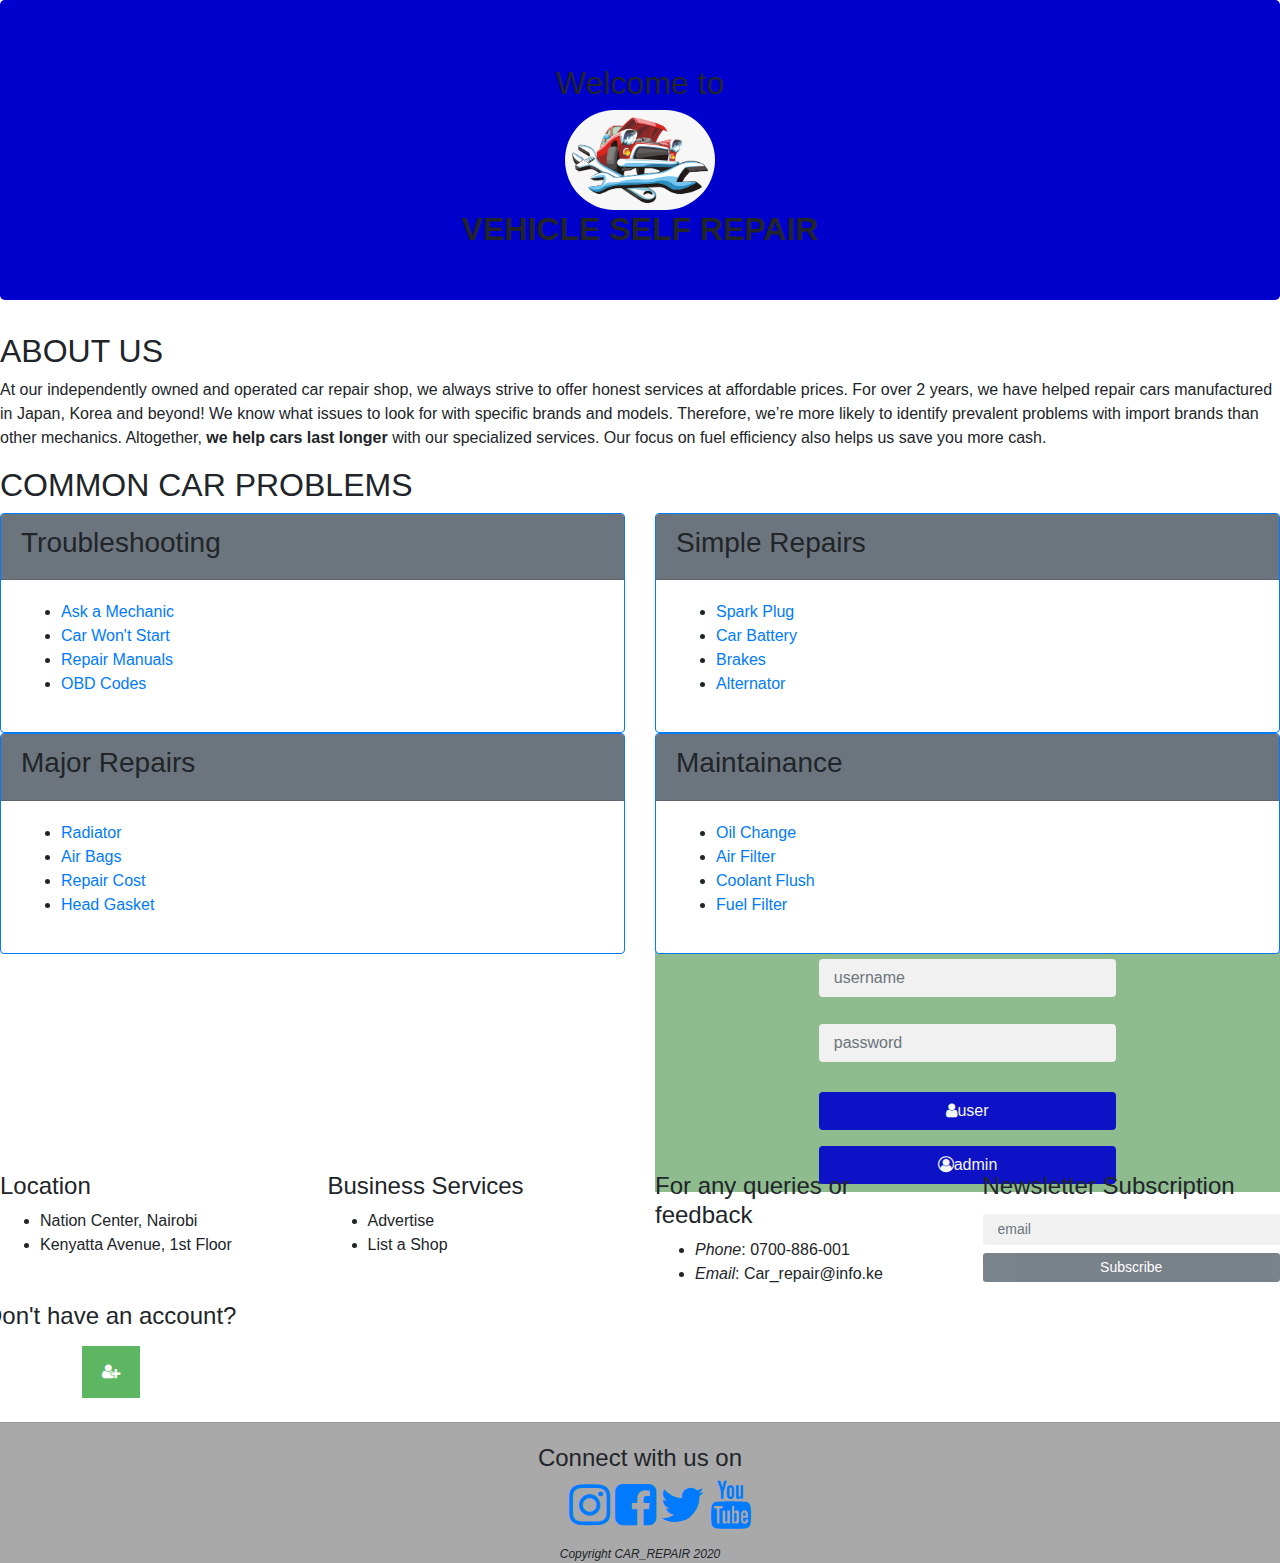
==== commit 75a73fe6: "fix bugs" ====
--- a/index.html
+++ b/index.html
@@ -1,72 +1,183 @@
-
 <!DOCTYPE html>
-<html lang="en">
-
-<head>
-  <meta charset="UTF-8">
-  <meta name="viewport" content="width=device-width, initial-scale=1.0">
-  <link rel="stylesheet" href="https://stackpath.bootstrapcdn.com/bootstrap/4.5.0/css/bootstrap.min.css"
-    integrity="sha384-9aIt2nRpC12Uk9gS9baDl411NQApFmC26EwAOH8WgZl5MYYxFfc+NcPb1dKGj7Sk" crossorigin="anonymous">
-  <link rel="stylesheet" href="css/bootstrap.css">
-  <link rel="stylesheet" href="css/styles.css">
-  <link rel="stylesheet" href="https://cdnjs.cloudflare.com/ajax/libs/font-awesome/4.7.0/css/font-awesome.min.css">
-  <script src="https://code.jquery.com/jquery-3.5.1.js" integrity="sha256-QWo7LDvxbWT2tbbQ97B53yJnYU3WhH/C8ycbRAkjPDc="
-	crossorigin="anonymous"></script>
-	<script src="https://api.mapbox.com/mapbox-gl-js/v1.11.1/mapbox-gl.js"></script>
-<script src="js/jquery-3.5.1.js"></script>
-<link href="https://api.mapbox.com/mapbox-gl-js/v1.11.1/mapbox-gl.css" rel="stylesheet" />
-  <script src="js/main.js"></script>
-  <title>CAR_REPAIR | WEBSITE</title>
-</head>
-
+<html>
+  <head>
+    <link rel="stylesheet" href="https://cdnjs.cloudflare.com/ajax/libs/font-awesome/4.7.0/css/font-awesome.min.css">
+    <link rel="stylesheet" href="css/bootstrap.css">
+    <link rel="shortcut icon" type="image/x-icon" href="imgs/wrench.png" />
+    <link rel="stylesheet" href="myProjects/webProject/icofont/css/icofont.min.css">
+    <link rel="stylesheet" href="path/to/font-awesome/css/font-awesome.min.css">
+    <link href="https://fonts.googleapis.com/css2?family=Righteous&display=swap" rel="stylesheet">
+  </head>
+<style>;
+@import url('https://fonts.googleapis.com/css2?family=Righteous&display=swap');
+body {
+  font-family: 'Righteous', cursive;
+}
+* {box-sizing: border-box;}
+
+
+/* Full-width input fields */
+input[type=text], input[type=password] {
+  width: 100%;
+  padding: 15px;
+  margin: 5px 0 22px 0;
+  display: inline-block;
+  border: none;
+  background: #f1f1f1;
+}
+
+/* Add a background color when the inputs get focus */
+input[type=text]:focus, input[type=password]:focus {
+  background-color: #ddd;
+  outline: none;
+}
+
+/* Set a style for all buttons */
+button {
+  background-color: #4CAF50;
+  color: white;
+  padding: 14px 20px;
+  margin: 8px 0;
+  border: none;
+  cursor: pointer;
+  width: 100%;
+  opacity: 0.9;
+}
+
+button:hover {
+  opacity:1;
+
+}
+
+/* Extra styles for the cancel button */
+.cancelbtn {
+  padding: 14px 20px;
+  background-color: #f44336;
+}
+
+/* Float cancel and signup buttons and add an equal width */
+.cancelbtn, .signupbtn {
+  float: left;
+  width: 50%;
+}
+
+/* Add padding to container elements */
+.container {
+  padding: 16px;
+}
+
+/* The Modal (background) */
+.modal {
+  display: none; /* Hidden by default */
+  position: fixed; /* Stay in place */
+  z-index: 1; /* Sit on top */
+  left: 0;
+  top: 0;
+  width: 100%; /* Full width */
+  height: 100%; /* Full height */
+  overflow: auto; /* Enable scroll if needed */
+  background-color: #474e5d;
+  padding-top: 50px;
+}
+
+
+/* Modal Content/Box */
+.modal-content {
+  background-color: #fefefe;
+  margin: 5% auto 15% auto; /* 5% from the top, 15% from the bottom and centered */
+  border: 1px solid #888;
+  width: 80%; /* Could be more or less, depending on screen size */
+}
+
+/* Style the horizontal ruler */
+.connect-us hr {
+  height: 5px;
+  color: black;
+}
+ 
+/* The Close Button (x) */
+.close {
+  position: absolute;
+  right: 35px;
+  top: 15px;
+  font-size: 40px;
+  font-weight: bold;
+  color: #f1f1f1;
+}
+.jumbotron{
+ 
+  text-align: center;
+  height: 300px;
+  background-color: mediumblue;
+}
+.jumbotron img{
+  border-radius: 100px;
+  width: 150px;
+  height: 100px;
+}
+.sign-up{
+  text-align: center;
+}
+.connect-us{
+  text-align: center;
+  background-color:darkgray;
+  
+}
+#user,#admin{
+
+  background-color: mediumblue;
+  color: white;
+  
+}
+.login{
+  padding-top: 30px;
+  background-image: url();
+  
+}
+.content{
+  background-color: darkseagreen;
+  margin-top: -30px;
+  margin-bottom: -20px;
+}
+.connect-us ul li{
+  color: black;
+}
+footer{
+  text-align: center;
+  font-style: italic;
+  background-color:darkgray;
+  font-size: 12px;
+}
+
+.close:hover,
+.close:focus {
+  color: #f44336;
+  cursor: pointer;
+}
+
+/* Clear floats */
+.clearfix::after {
+  content: "";
+  clear: both;
+  display: table;
+}
+
+/* Change styles for cancel button and signup button on extra small screens */
+@media screen and (max-width: 300px) {
+  .cancelbtn, .signupbtn {
+     width: 100%;
+  }
+}
+</style>
+<title>SelfRepair</title>
 <body>
-	<div class="container-fluid">
-  <!--Navbar styling-->
-  <nav id="navbar">
-    <h2>VEHICLE <br>SELF REPAIR</h2>
-    <ul>
-      <!--edit this-->
-      <li><a href="#home">home</a></li>
-      <li><a href="#about">diagnose</a></li>
-      <li><a href="#meals">shop</a></li>
-      <li><a href="#order">mechanics</a></li>
-      <li><a href="#contact">contact</a></li>
-      <li><input type="text" placeholder="Search.."></li>
-    </ul>
-  </nav>
-  <section id="carosel">
-    <div id="carouselExampleIndicators" class="carousel slide" data-ride="carousel">
-      <ol class="carousel-indicators">
-        <li data-target="#carouselExampleIndicators" data-slide-to="0" class="active"></li>
-        <li data-target="#carouselExampleIndicators" data-slide-to="1" class="active"></li>
-        <li data-target="#carouselExampleIndicators" data-slide-to="2" class="active"></li>
-      </ol>
-      <div class="carousel-inner">
-        <div class="carousel-item active">
-          <img class="d-block w-100" src="imgs/Car-Maintenance.jpg" alt="First slide">
-          <div class="carousel-caption d-none d-md-block">
-            <!--Edit this-->
-			<a href="#mechanics"><button type="button" class="btn btn-success">Talk To A Mechanic</button></a>
-			<a href="#mapping"> <button type="button" class="btn btn-success">My location</button></a>
-			
-          </div>
-        </div>
-        <div class="carousel-item">
-          <img class="d-block w-100" src="imgs/imgs.jpeg" alt="Second slide">
-        </div>
-        <div class="carousel-item">
-          <img class="d-block w-100" src="imgs/Professional-Car-Mechanic.jpg" alt="Third slide">
-        </div>
-      </div>
-      <a class="carousel-control-prev" href="#carouselExampleIndicators" role="button" data-slide="prev">
-        <span class="carousel-control-prev-icon" aria-hidden="true"></span>
-        <span class="sr-only">Previous</span>
-      </a>
-      <a class="carousel-control-next" href="#carouselExampleIndicators" role="button" data-slide="next">
-        <span class="carousel-control-next-icon" aria-hidden="true"></span>
-        <span class="sr-only">Next</span>
-      </a>
-    </div>
+  <div class="container-fuid">
+    <div class="jumbotron">
+      <h2>Welcome to</h2> 
+      <img src="imgs/icon.png" alt="icon">
+      <h2><b>VEHICLE SELF REPAIR</b></h2>
+    </div>
+
     <!--end of carosel-->
   </section>
   <section id="about-us">
@@ -146,136 +257,32 @@
                     </ul>
             </div>
         </div>
-        
-    </div>
-  </section>
-  <section id="mapping">
-    <h3>Know your location and talk to a mechanic nearby below</h3>  
-    <input type="button" class="btn btn-primary" value="where am I?" id="mapper">
+
+    <div class="content">
+    <div class="login">
+      <div class="row">
+        <div class="col-md-3"></div>
+        <div class="col-md-6">
+      <form action="">
+        <input type="text" id="name"class="form-control" placeholder="username" required>
+        <input type="password" id="pass" class="form-control" placeholder="password" required>
+      </form>
+    </div>
+    <div class="col-md-3"></div>
+      </div>
     <div class="row">
-		<div class="col-md-7">
-	<div id="map"></div>
-		</div>
-		<div class="col-md-5">
-	<div id="info">	
-		<h4>Tips</h4>
-		<ul>
-		<li>Click the navigation icon to move to current location.</li>
-		<li>Double tap in map to zoom in.</li>
-		<li>Click navigation icon to zoom out</li>
-		<li>Double tap and hold to move</li>
-		<input type="button" class="btn btn-success" value="exit" id="exit">
-		</ul>
-		</div>
-	</div>
-  </div>
-  <div id="mechanics"class="row">
-    <div class="col-md-3"></div>
-    <div class="col-md-6">
-  <h5>Choose your location to get nearby mechanics</h5>
-    <form name="myform" id="myForm">
-      Select Country: <select name="country" class="form-control"id="countrySel" size="1">
-      <option value="" selected="selected">Select Country</option>
-      </select>
-      <br>
-      <br>
-      Select County: <select name="county"class="form-control" id="countySel" size="1">
-      <option value="" selected="selected">Please select Country first</option>
-      </select>
-      <br>
-      <br>
-      Select Subcounty: <select name="subCounty" class="form-control"id="subSel" size="1">
-      <option value="" selected="selected">Please select County first</option>
-      </select><br>
-      <input type="button" id="help" class="btn btn-primary" value="submit"><br>
-      <textarea name="mechanics" id="available" cols="30" rows="5" readonly></textarea>  
-    </form>
-  
-  </div>
-  <div class="col-md-3"></div>
-  </div>
-  </section>
-
-<section id="clients">
-  <div class="container">
-    <div class="row">
-        <div class="four col-md-3">
-            <div class="counter-box "> <i class="fa fa-thumbs-o-up"></i> <span class="counter">2167</span>
-                <p>Happy Customers</p>
-            </div>
-        </div>
-        <div class="four col-md-3">
-            <div class="counter-box"> <i class="fa fa-group"></i> <span class="counter">3218</span>
-                <p>Registered Members</p>
-            </div>
-        </div>
-        <div class="four col-md-3">
-            <div class="counter-box"> <i class="fa fa-shopping-cart"></i> <span class="counter">216</span>
-                <p>Available Manuals</p>
-            </div>
-        </div>
-        <div class="four col-md-3">
-            <div class="counter-box"> <i class="fa fa-user"></i> <span class="counter">1721</span>
-                <p>Active Users</p>
-            </div>
-        </div>
-	</div>
-	
-</div>
-</section>
-<section id="reviews">
-    <h3>Customer Reviews</h3>
-    <div class="row">
+      <div class="col-md-3"></div>
       <div class="col-md-6">
-        <hr>
-        <blockquote class="blockquote-reverse">
-          <p> I'm not one who normally does reviews, but I felt I needed to for this business.  
-            They seem very friendly, helpful, reasonable, and believe it or not honest.  </p>
-            <footer class="reviewer"> Jayden Uhuru__ <cite title="Source Title">Kiambu, kenya</cite></footer>
-        </blockquote>
-        
+      <button class="btn" id="user"  onclick="userRedirect();"><i class="fa fa-user" aria-hidden="true"></i>user</button>
+      <button class="btn" id="admin" onclick="adminRedirect();"><i class="fa fa-user-circle-o" aria-hidden="true"></i>admin</button>
       </div>
-      <div class="col-md-6">
-        <hr>
-        <blockquote class="blockquote-reverse">
-          <p> Took me 3 weeks with google/online searches and youtube videos. They helped me figured it out in less than a day. Lesson learned. Better leave it to the pro's next time.</p>
-          <footer class="reviewer"> Cate Koech__ <cite title="Source Title">kericho, Kenya</cite></footer>
-        </blockquote>
-      </div>
-    </div>
-    <div class="row">
-      <div class="col-md-6">
-        <hr>
-        <blockquote>
-          <p>I'll start by saying the guys here are very nice and I wanted so much for them to make it right..</p>
-          <footer class="reviewer"> Dan Mwangi__ <cite title="Source Title">Nakuru, Kenya</cite></footer>
-        </blockquote>
-      </div>
-      <div class="col-md-6">
-        <hr>
-        <blockquote>
-          <p> These guys were very honest and told me not to worry about certain issues </p>
-          <footer class="reviewer"> Fatuma kazin__ <cite title="Source Title">Mombasa, Kenya</cite></footer>
-        </blockquote>
-      </div>
-    </div>
-    <div class="row">
-      <div class="col-md-6">
-        <hr>
-        <blockquote>
-          <p>The oil gage was acting up and had the brake light on as well and they helped me fix it </p>
-          <footer class="reviewer"> Bob Kamau__ <cite title="Source Title">Nairobi, Kenya</cite></footer>
-        </blockquote>
-      </div>
-      <div class="col-md-6">
-        <hr>
-        <blockquote>
-          <p>They were really patient in explaining what was wrong with my car, how he would fix it, and giving an exact quote</p>
-          <footer class="reviewer"> Ouma josh__ <cite title="Source Title">Kisumu, Kenya</cite></footer>
-        </blockquote>
-      </div>
-    </div>
+      <div class="col-md-3"></div>
+    </div> 
+      
     
+    </div>
+    
+
   
 </section>
 
@@ -322,10 +329,18 @@
               <button class="btn-sm btn-secondary" type="button">Subscribe</button>
           </form>            
       </div>  
-    </div>
-  </div>
+
+    <div class="sign-up">
+    
+      <h4>Don't have an account?</h4>
+      <button onclick="document.getElementById('id01').style.display='block'" style="width:fit-content"><i class="fa fa-user-plus" aria-hidden="true"></i></button>
+    
+
+    </div>
+    </div>
+    
     <div class="connect-us">
-      <hr class="line">
+      <hr>
           <h4>Connect with us on</h4>
           <ul>
               <a href="https://www.instagram.com/"> <i class="fa fa-instagram fa-3x" aria-hidden="true"></i></a>  
@@ -333,30 +348,82 @@
               <a href="https://www.twitter.com/"> <i class="fa fa-twitter fa-3x" aria-hidden= "true"></i> </a>  
               <a href="https://www.youtube.com/"> <i class="fa fa-youtube fa-3x" aria-hidden= "true"></i> </a>  
           </ul>
+          <footer> Copyright CAR_REPAIR 2020</footer>
       </div>
-    <div class="copyright">
-        <p>CAR_REPAIR 	&nbsp;  © 2020</p>
-    </div>
-
+   
+
+
+
+<div id="id01" class="modal">
+  <span onclick="document.getElementById('id01').style.display='none'" class="close" title="Close Modal">&times;</span>
+  <form class="modal-content" action="/action_page.php">
+    <div class="container">
+      <h1>Sign Up</h1>
+      <p>Please fill in this form to create an account.</p>
+      <hr>
+      <label for="email"><b>Email</b></label>
+      <input type="text" placeholder="Enter Email" name="email" required>
+
+      <label for="psw"><b>Password</b></label>
+      <input type="password" placeholder="Enter Password" name="psw" required>
+
+      <label for="psw-repeat"><b>Repeat Password</b></label>
+      <input type="password" placeholder="Repeat Password" name="psw-repeat" required>
+      
+      <label>
+        <input type="checkbox" checked="checked" name="remember" style="margin-bottom:15px"> Remember me
+      </label>
+
+      <p>By creating an account you agree to our <a href="#" style="color:dodgerblue">Terms & Privacy</a>.</p>
+
+      <div class="clearfix">
+        <button type="button" onclick="document.getElementById('id01').style.display='none'" class="cancelbtn">Cancel</button>
+        <button type="submit" class="signupbtn">Sign Up</button>
+      </div>
+    </div>
+  </form>
 </div>
-
-</section>
-  <!--Start of Tawk.to Script-->
-  <script type="text/javascript">
-    var Tawk_API=Tawk_API||{}, Tawk_LoadStart=new Date();
-    (function(){
-    var s1=document.createElement("script"),s0=document.getElementsByTagName("script")[0];
-    s1.async=true;
-    s1.src='https://embed.tawk.to/5ec3c2b26f7d401ccbb7e7f6/default';
-    s1.charset='UTF-8';
-    s1.setAttribute('crossorigin','*');
-    s0.parentNode.insertBefore(s1,s0);
-    })();
-  </script>
-  <!--End of Tawk.to Script-->
-
-
-
+</div>
+<script>
+// Get the modal
+var modal = document.getElementById('id01');
+
+
+ 
+
+
+// When the user clicks anywhere outside of the modal, close it
+window.onclick = function(event) {
+  if (event.target == modal) {
+    modal.style.display = "none";
+  }
+}
+function userRedirect() {
+  var username=document.getElementById("name").value;
+  var password=document.getElementById("pass").value;
+  if ((username=="")||(password=="")){
+      alert("Please enter valid details!")
+  }
+  else if (password.length < 8) {
+   alert("password should be atleast 8 characters long!"); 
+  }
+  else{
+    window.location.href = "user.html";
+  }
+    }  
+function adminRedirect() {
+  var username=document.getElementById("name").value;
+  var password=document.getElementById("pass").value;
+  if ((username=="")||(password=="")){
+      alert("Please enter valid details!")
+  }
+  else if (password.length < 8) {
+   alert("password should be atleast 8 characters long!");
+  }
+  else{
+    window.location.href = "admin.html";
+  }  }
+</script>
 
 </body>
-</html>+</html>
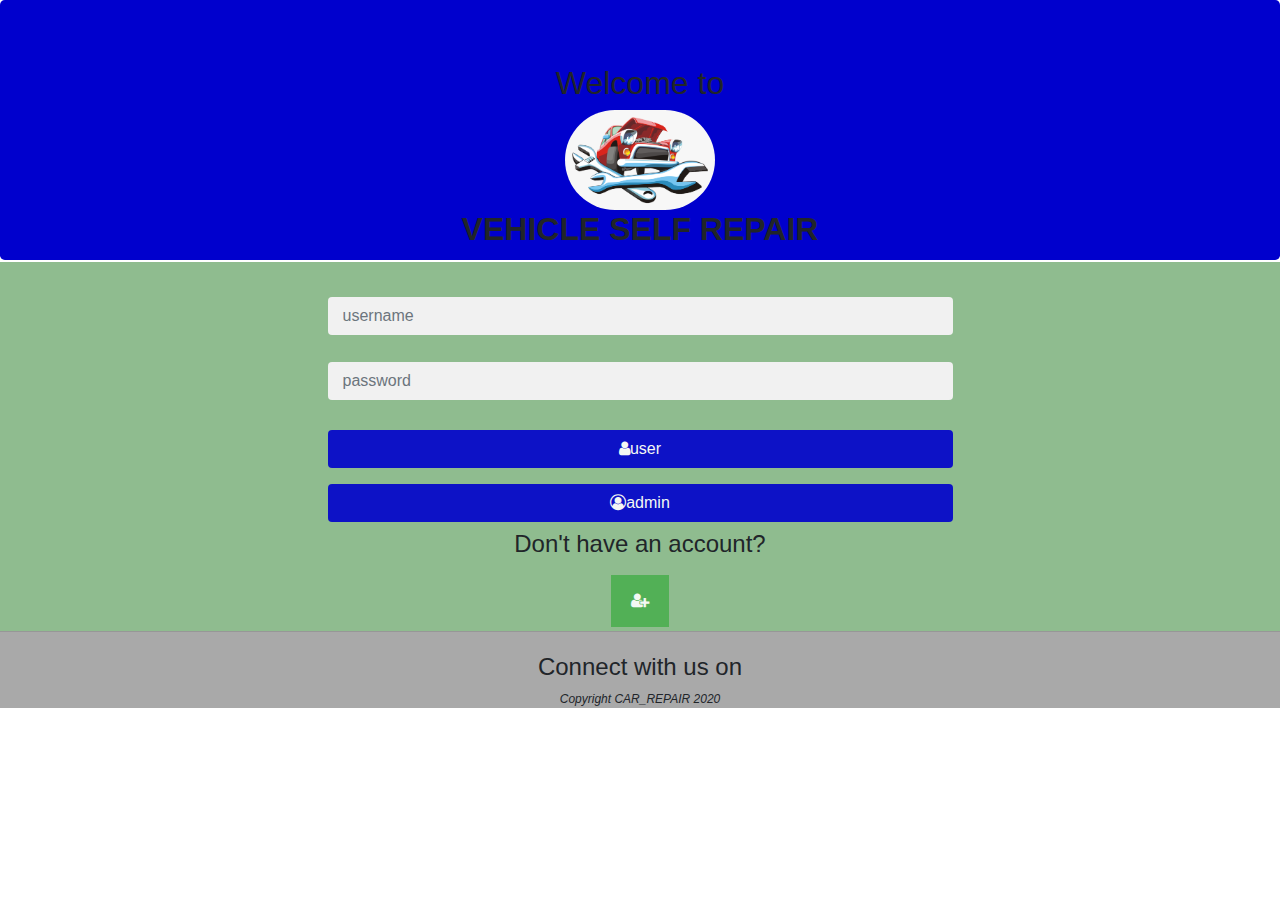
==== commit 746de9a1: "fix merge error" ====
--- a/index.html
+++ b/index.html
@@ -6,7 +6,7 @@
     <link rel="shortcut icon" type="image/x-icon" href="imgs/wrench.png" />
     <link rel="stylesheet" href="myProjects/webProject/icofont/css/icofont.min.css">
     <link rel="stylesheet" href="path/to/font-awesome/css/font-awesome.min.css">
-    <link href="https://fonts.googleapis.com/css2?family=Righteous&display=swap" rel="stylesheet">
+    <link href="https://fonts.googleapis.com/css2?family=Courgette&display=swap" rel="stylesheet">
   </head>
 <style>;
 @import url('https://fonts.googleapis.com/css2?family=Righteous&display=swap');
@@ -107,7 +107,7 @@
 .jumbotron{
  
   text-align: center;
-  height: 300px;
+  height: 260px;
   background-color: mediumblue;
 }
 .jumbotron img{
@@ -177,87 +177,6 @@
       <img src="imgs/icon.png" alt="icon">
       <h2><b>VEHICLE SELF REPAIR</b></h2>
     </div>
-
-    <!--end of carosel-->
-  </section>
-  <section id="about-us">
-    <h2>ABOUT US</h2>
-    <div class="about">
-      <p>At our independently owned and operated car repair shop, we always strive to offer honest services at affordable prices.
-      For over 2 years, we have helped repair cars manufactured in Japan, Korea and beyond! We know what issues to look for with specific brands and models.
-      Therefore, we’re more likely to identify prevalent problems with import brands than other mechanics. Altogether, <strong> we help cars last longer </strong> with our specialized services.
-        Our focus on fuel efficiency also helps us save you more cash.</p>
-    </div>
-  </section>
-<section id="manuals">
-  <h2>COMMON CAR PROBLEMS</h2>
-      <div class="row">
-          <div class="col-sm-6">
-              <div class="card border-primary">
-                  <div class="card-header bg-secondary">
-                      <h3>Troubleshooting</h3>
-                  </div>
-                  <div class="card-body">
-                    <ul>
-                      <li><a href="#">Ask a Mechanic</a></li>
-                      <li><a href="https://www.fiix.io/car-advice/articles/5-reasons-why-your-car-won't-start">Car Won't Start</a></li>
-                      <li><a href="https://autoreviewhub.com/8-best-online-car-repair-guides/">Repair Manuals</a></li>
-                      <li><a href="https://www.obd-codes.com/">OBD Codes</a></li>
-                    </ul>
-                  </div>
-              </div>
-          </div>
-          <div class="col-sm-6">
-              <div class="card border-primary">
-                  <div class="card-header bg-secondary">
-                      <h3>Simple Repairs</h3>
-                  </div>
-                  <div class="card-body">
-                      <ul>
-
-                          <li><a href="https://www.liveabout.com/symptoms-of-spark-plug-problems-4173150">Spark Plug</a></li>
-                          <li><a href="https://www.mynrma.com.au/cars-and-driving/roadside-assistance/car-batteries/resources/8-common-car-battery-problems">Car Battery</a></li>
-                          <li><a href="http://www.myautorepairadvice.com/brake-problems.html">Brakes</a></li>
-                          <li><a href="https://axleaddict.com/auto-repair/Alternator-Problems-Troubleshooting">Alternator</a></li>
-                      </ul>
-              </div>
-          </div>
-          </div>
-      </div>
-
-      <div class="row">
-        <div class="col-sm-6">
-          <div class="card-group">
-            <div class="card border-primary">
-                <div class="card-header bg-secondary">
-                    <h3>Major Repairs</h3>
-                </div>
-                <div class="card-body">
-                  <ul>
-                    <li><a href="https://www.buyautoparts.com/howto/most-common-radiator-problems.htm">Radiator</a></li>
-                    <li><a href="https://www.wral.com/air-bag-update-frustration-for-some-solutions-for-others/17802255/">Air Bags</a></li>
-                    <li><a href="https://www.aaa.com/autorepair/estimate">Repair Cost</a></li>
-                    <li><a href="http://www.autorepairkey.com/articles/head-gasket/">Head Gasket</a></li>
-                  </ul>
-                </div>
-            </div>
-          </div>
-        </div>
-        <div class="col-sm-6">
-            <div class="card border-primary">
-                <div class="card-header bg-secondary">
-                    <h3>Maintainance</h3>
-                </div>
-                <div class="card-body">
-                    <ul>
-                        <li><a href="https://www.edmunds.com/how-to/how-to-change-your-oil-the-real-down-and-dirty.html">Oil Change</a></li>
-                        <li><a href="https://www.artofmanliness.com/articles/how-to-change-your-cars-air-filter/">Air Filter</a></li>
-                        <li><a href="https://www.popularmechanics.com/cars/how-to/a78/1272246/">Coolant Flush</a></li>
-                        <li><a href="https://www.readersdigest.ca/cars/maintenance/fuel-filter-replacement/Fuel filter">Fuel Filter</a></li>
-                    </ul>
-            </div>
-        </div>
-
     <div class="content">
     <div class="login">
       <div class="row">
@@ -282,72 +201,19 @@
     
     </div>
     
-
-  
-</section>
-
-
-<section id="footer">
-
-
-
-
-  <div id="Contact">
-    <div class="row">
-        <div class="col-md-3">
-            <div class="location">
-              <h4>Location</h4>
-              <ul>
-                  <li>Nation Center, Nairobi</li>
-                  <li> Kenyatta Avenue, 1st Floor <br></li>
-              </ul>
-            </div>
-        </div>
-        <div class="col-md-3">
-            <div class="footerSection2">
-              <h4>Business Services</h4>
-              <!--edit the link-->
-              <ul>
-                  <li><a href="#"></a>Advertise</li>
-                  <li><a href="#"></a>List a Shop</li>       
-              </ul>
-            </div>
-        </div>
-        <div class="col-md-3">
-            <div class="contact-info">
-                <h4>For any queries or feedback</h4>
-                <ul>
-                    <li><em>Phone</em>: 0700-886-001</li>
-                    <li><em>Email</em>: Car_repair@info.ke</li>
-                </ul>
-            </div>
-        </div> 
-        <div class="col-md-3">     
-          <h4>Newsletter Subscription</h4>     
-          <form class="input-group"> 
-              <input type="text" class="form-control form-control-sm" placeholder="email">
-              <button class="btn-sm btn-secondary" type="button">Subscribe</button>
-          </form>            
-      </div>  
-
+    
     <div class="sign-up">
     
       <h4>Don't have an account?</h4>
       <button onclick="document.getElementById('id01').style.display='block'" style="width:fit-content"><i class="fa fa-user-plus" aria-hidden="true"></i></button>
     
-
     </div>
     </div>
     
     <div class="connect-us">
       <hr>
           <h4>Connect with us on</h4>
-          <ul>
-              <a href="https://www.instagram.com/"> <i class="fa fa-instagram fa-3x" aria-hidden="true"></i></a>  
-              <a href="https://www.facebook.com/"> <i class="fa fa-facebook-square fa-3x" aria-hidden= "true"></i> </a>  
-              <a href="https://www.twitter.com/"> <i class="fa fa-twitter fa-3x" aria-hidden= "true"></i> </a>  
-              <a href="https://www.youtube.com/"> <i class="fa fa-youtube fa-3x" aria-hidden= "true"></i> </a>  
-          </ul>
+          
           <footer> Copyright CAR_REPAIR 2020</footer>
       </div>
    
@@ -388,10 +254,6 @@
 // Get the modal
 var modal = document.getElementById('id01');
 
-
- 
-
-
 // When the user clicks anywhere outside of the modal, close it
 window.onclick = function(event) {
   if (event.target == modal) {
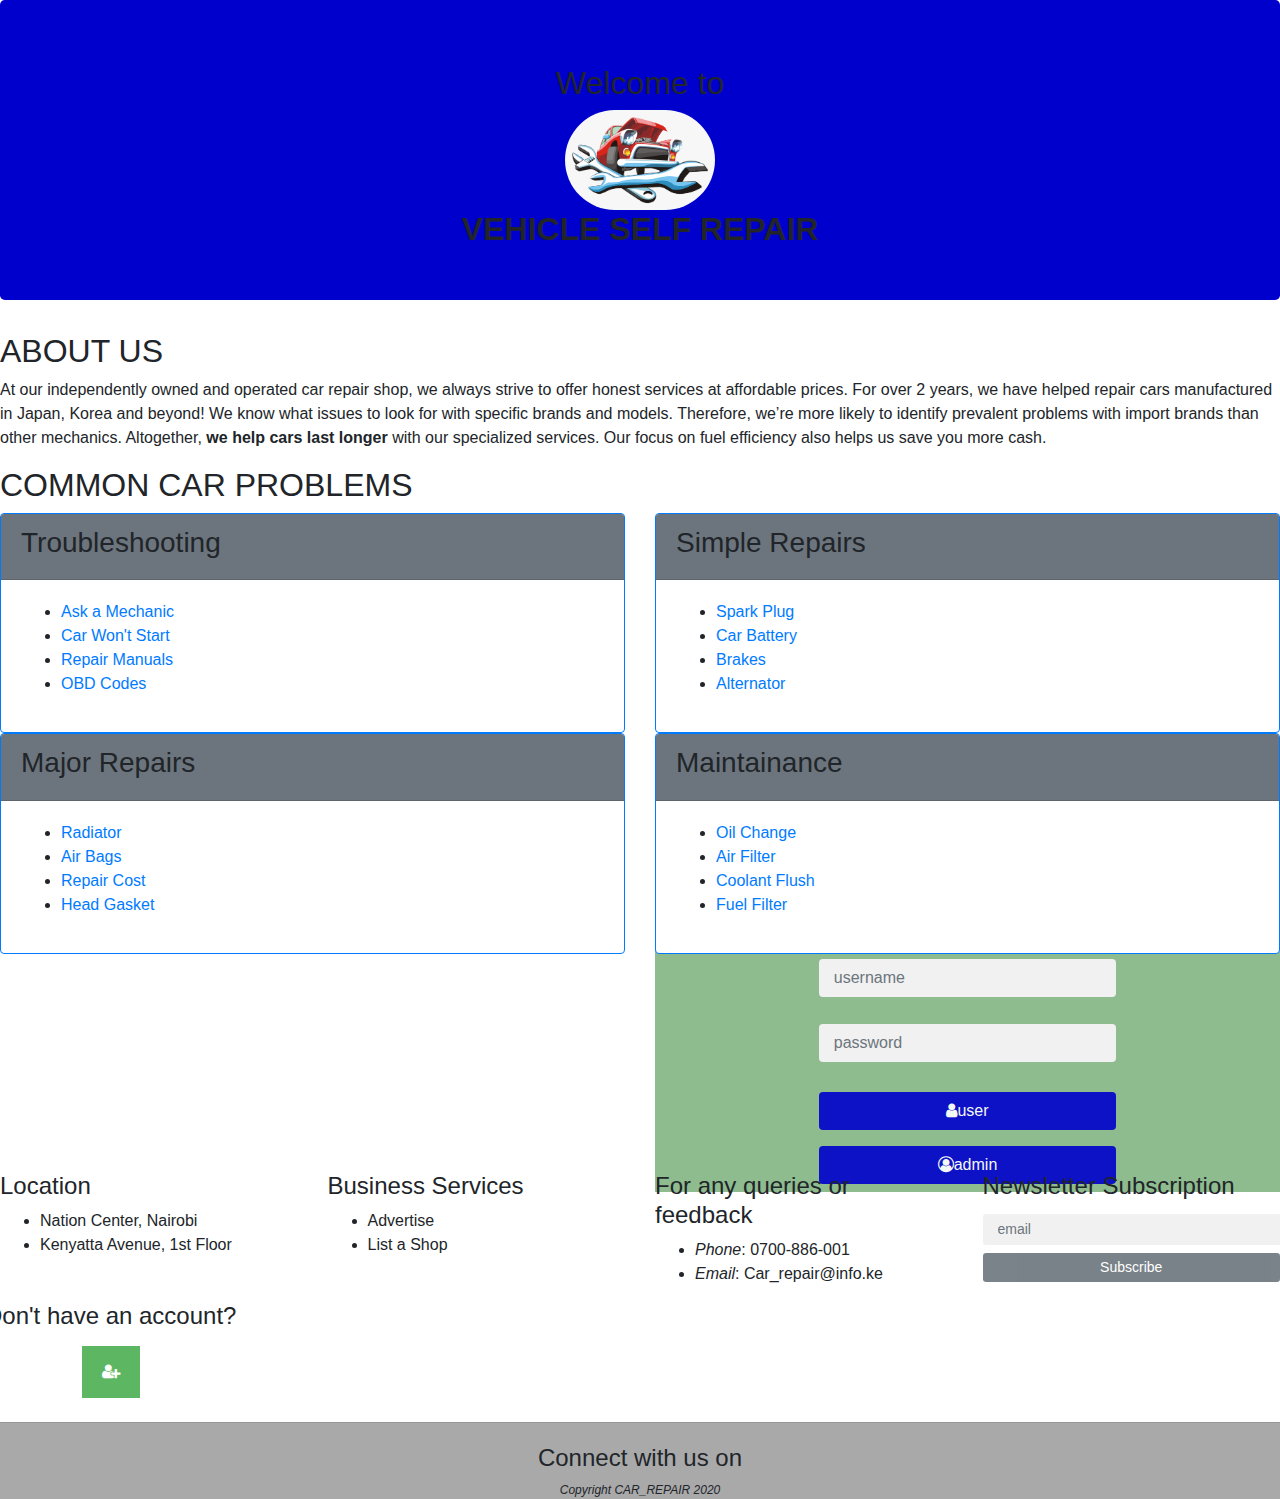
==== commit 5b1df072: "Merge branch 'master' of https://github.com/Vector254/car-repair" ====
--- a/index.html
+++ b/index.html
@@ -107,7 +107,7 @@
 .jumbotron{
  
   text-align: center;
-  height: 260px;
+  height: 300px;
   background-color: mediumblue;
 }
 .jumbotron img{
@@ -177,6 +177,87 @@
       <img src="imgs/icon.png" alt="icon">
       <h2><b>VEHICLE SELF REPAIR</b></h2>
     </div>
+
+    <!--end of carosel-->
+  </section>
+  <section id="about-us">
+    <h2>ABOUT US</h2>
+    <div class="about">
+      <p>At our independently owned and operated car repair shop, we always strive to offer honest services at affordable prices.
+      For over 2 years, we have helped repair cars manufactured in Japan, Korea and beyond! We know what issues to look for with specific brands and models.
+      Therefore, we’re more likely to identify prevalent problems with import brands than other mechanics. Altogether, <strong> we help cars last longer </strong> with our specialized services.
+        Our focus on fuel efficiency also helps us save you more cash.</p>
+    </div>
+  </section>
+<section id="manuals">
+  <h2>COMMON CAR PROBLEMS</h2>
+      <div class="row">
+          <div class="col-sm-6">
+              <div class="card border-primary">
+                  <div class="card-header bg-secondary">
+                      <h3>Troubleshooting</h3>
+                  </div>
+                  <div class="card-body">
+                    <ul>
+                      <li><a href="#">Ask a Mechanic</a></li>
+                      <li><a href="https://www.fiix.io/car-advice/articles/5-reasons-why-your-car-won't-start">Car Won't Start</a></li>
+                      <li><a href="https://autoreviewhub.com/8-best-online-car-repair-guides/">Repair Manuals</a></li>
+                      <li><a href="https://www.obd-codes.com/">OBD Codes</a></li>
+                    </ul>
+                  </div>
+              </div>
+          </div>
+          <div class="col-sm-6">
+              <div class="card border-primary">
+                  <div class="card-header bg-secondary">
+                      <h3>Simple Repairs</h3>
+                  </div>
+                  <div class="card-body">
+                      <ul>
+
+                          <li><a href="https://www.liveabout.com/symptoms-of-spark-plug-problems-4173150">Spark Plug</a></li>
+                          <li><a href="https://www.mynrma.com.au/cars-and-driving/roadside-assistance/car-batteries/resources/8-common-car-battery-problems">Car Battery</a></li>
+                          <li><a href="http://www.myautorepairadvice.com/brake-problems.html">Brakes</a></li>
+                          <li><a href="https://axleaddict.com/auto-repair/Alternator-Problems-Troubleshooting">Alternator</a></li>
+                      </ul>
+              </div>
+          </div>
+          </div>
+      </div>
+
+      <div class="row">
+        <div class="col-sm-6">
+          <div class="card-group">
+            <div class="card border-primary">
+                <div class="card-header bg-secondary">
+                    <h3>Major Repairs</h3>
+                </div>
+                <div class="card-body">
+                  <ul>
+                    <li><a href="https://www.buyautoparts.com/howto/most-common-radiator-problems.htm">Radiator</a></li>
+                    <li><a href="https://www.wral.com/air-bag-update-frustration-for-some-solutions-for-others/17802255/">Air Bags</a></li>
+                    <li><a href="https://www.aaa.com/autorepair/estimate">Repair Cost</a></li>
+                    <li><a href="http://www.autorepairkey.com/articles/head-gasket/">Head Gasket</a></li>
+                  </ul>
+                </div>
+            </div>
+          </div>
+        </div>
+        <div class="col-sm-6">
+            <div class="card border-primary">
+                <div class="card-header bg-secondary">
+                    <h3>Maintainance</h3>
+                </div>
+                <div class="card-body">
+                    <ul>
+                        <li><a href="https://www.edmunds.com/how-to/how-to-change-your-oil-the-real-down-and-dirty.html">Oil Change</a></li>
+                        <li><a href="https://www.artofmanliness.com/articles/how-to-change-your-cars-air-filter/">Air Filter</a></li>
+                        <li><a href="https://www.popularmechanics.com/cars/how-to/a78/1272246/">Coolant Flush</a></li>
+                        <li><a href="https://www.readersdigest.ca/cars/maintenance/fuel-filter-replacement/Fuel filter">Fuel Filter</a></li>
+                    </ul>
+            </div>
+        </div>
+
     <div class="content">
     <div class="login">
       <div class="row">
@@ -201,12 +282,60 @@
     
     </div>
     
-    
+
+  
+</section>
+
+
+<section id="footer">
+
+
+
+
+  <div id="Contact">
+    <div class="row">
+        <div class="col-md-3">
+            <div class="location">
+              <h4>Location</h4>
+              <ul>
+                  <li>Nation Center, Nairobi</li>
+                  <li> Kenyatta Avenue, 1st Floor <br></li>
+              </ul>
+            </div>
+        </div>
+        <div class="col-md-3">
+            <div class="footerSection2">
+              <h4>Business Services</h4>
+              <!--edit the link-->
+              <ul>
+                  <li><a href="#"></a>Advertise</li>
+                  <li><a href="#"></a>List a Shop</li>       
+              </ul>
+            </div>
+        </div>
+        <div class="col-md-3">
+            <div class="contact-info">
+                <h4>For any queries or feedback</h4>
+                <ul>
+                    <li><em>Phone</em>: 0700-886-001</li>
+                    <li><em>Email</em>: Car_repair@info.ke</li>
+                </ul>
+            </div>
+        </div> 
+        <div class="col-md-3">     
+          <h4>Newsletter Subscription</h4>     
+          <form class="input-group"> 
+              <input type="text" class="form-control form-control-sm" placeholder="email">
+              <button class="btn-sm btn-secondary" type="button">Subscribe</button>
+          </form>            
+      </div>  
+
     <div class="sign-up">
     
       <h4>Don't have an account?</h4>
       <button onclick="document.getElementById('id01').style.display='block'" style="width:fit-content"><i class="fa fa-user-plus" aria-hidden="true"></i></button>
     
+
     </div>
     </div>
     
@@ -254,6 +383,10 @@
 // Get the modal
 var modal = document.getElementById('id01');
 
+
+ 
+
+
 // When the user clicks anywhere outside of the modal, close it
 window.onclick = function(event) {
   if (event.target == modal) {
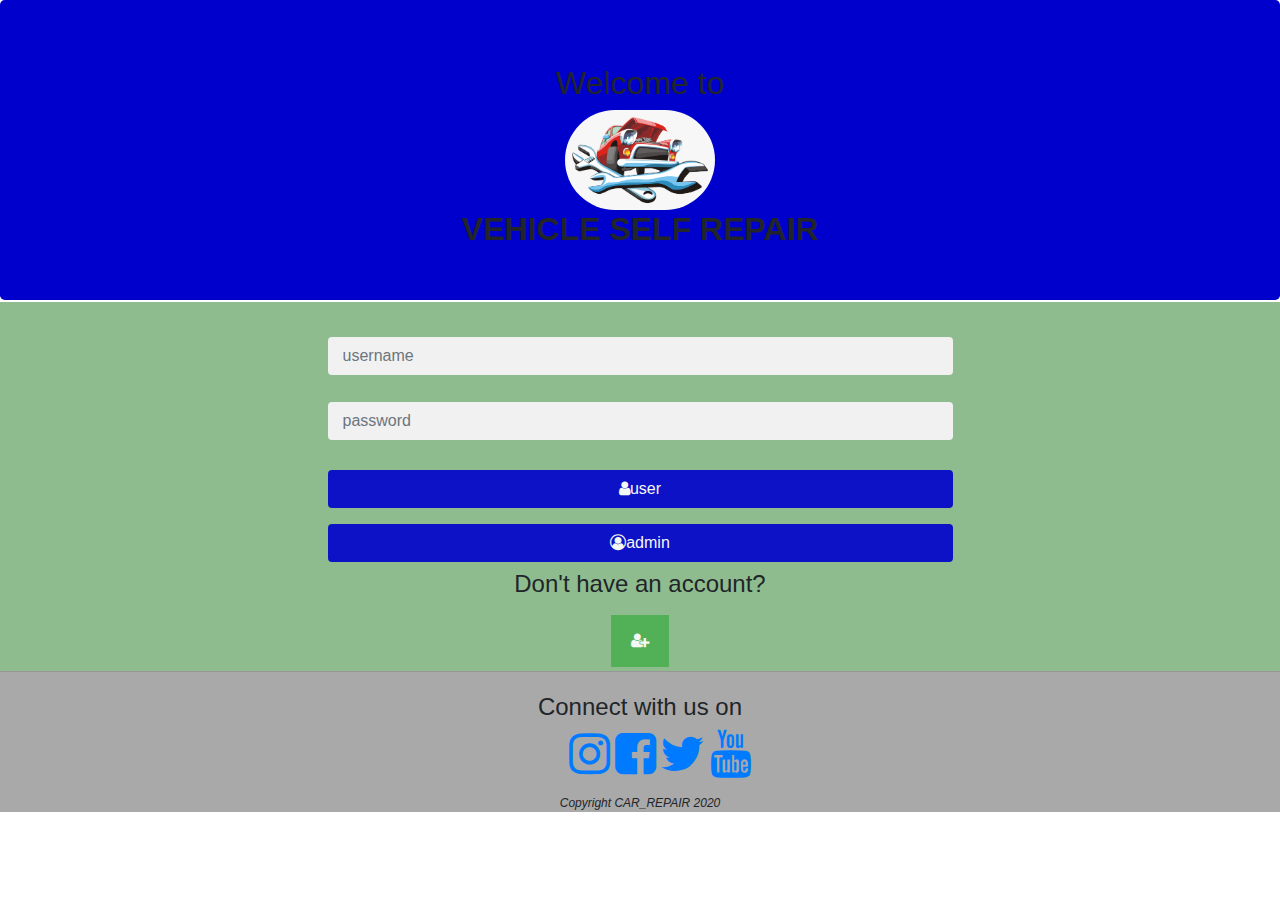
==== commit cca75d51: "fix layout errors" ====
--- a/index.html
+++ b/index.html
@@ -178,86 +178,6 @@
       <h2><b>VEHICLE SELF REPAIR</b></h2>
     </div>
 
-    <!--end of carosel-->
-  </section>
-  <section id="about-us">
-    <h2>ABOUT US</h2>
-    <div class="about">
-      <p>At our independently owned and operated car repair shop, we always strive to offer honest services at affordable prices.
-      For over 2 years, we have helped repair cars manufactured in Japan, Korea and beyond! We know what issues to look for with specific brands and models.
-      Therefore, we’re more likely to identify prevalent problems with import brands than other mechanics. Altogether, <strong> we help cars last longer </strong> with our specialized services.
-        Our focus on fuel efficiency also helps us save you more cash.</p>
-    </div>
-  </section>
-<section id="manuals">
-  <h2>COMMON CAR PROBLEMS</h2>
-      <div class="row">
-          <div class="col-sm-6">
-              <div class="card border-primary">
-                  <div class="card-header bg-secondary">
-                      <h3>Troubleshooting</h3>
-                  </div>
-                  <div class="card-body">
-                    <ul>
-                      <li><a href="#">Ask a Mechanic</a></li>
-                      <li><a href="https://www.fiix.io/car-advice/articles/5-reasons-why-your-car-won't-start">Car Won't Start</a></li>
-                      <li><a href="https://autoreviewhub.com/8-best-online-car-repair-guides/">Repair Manuals</a></li>
-                      <li><a href="https://www.obd-codes.com/">OBD Codes</a></li>
-                    </ul>
-                  </div>
-              </div>
-          </div>
-          <div class="col-sm-6">
-              <div class="card border-primary">
-                  <div class="card-header bg-secondary">
-                      <h3>Simple Repairs</h3>
-                  </div>
-                  <div class="card-body">
-                      <ul>
-
-                          <li><a href="https://www.liveabout.com/symptoms-of-spark-plug-problems-4173150">Spark Plug</a></li>
-                          <li><a href="https://www.mynrma.com.au/cars-and-driving/roadside-assistance/car-batteries/resources/8-common-car-battery-problems">Car Battery</a></li>
-                          <li><a href="http://www.myautorepairadvice.com/brake-problems.html">Brakes</a></li>
-                          <li><a href="https://axleaddict.com/auto-repair/Alternator-Problems-Troubleshooting">Alternator</a></li>
-                      </ul>
-              </div>
-          </div>
-          </div>
-      </div>
-
-      <div class="row">
-        <div class="col-sm-6">
-          <div class="card-group">
-            <div class="card border-primary">
-                <div class="card-header bg-secondary">
-                    <h3>Major Repairs</h3>
-                </div>
-                <div class="card-body">
-                  <ul>
-                    <li><a href="https://www.buyautoparts.com/howto/most-common-radiator-problems.htm">Radiator</a></li>
-                    <li><a href="https://www.wral.com/air-bag-update-frustration-for-some-solutions-for-others/17802255/">Air Bags</a></li>
-                    <li><a href="https://www.aaa.com/autorepair/estimate">Repair Cost</a></li>
-                    <li><a href="http://www.autorepairkey.com/articles/head-gasket/">Head Gasket</a></li>
-                  </ul>
-                </div>
-            </div>
-          </div>
-        </div>
-        <div class="col-sm-6">
-            <div class="card border-primary">
-                <div class="card-header bg-secondary">
-                    <h3>Maintainance</h3>
-                </div>
-                <div class="card-body">
-                    <ul>
-                        <li><a href="https://www.edmunds.com/how-to/how-to-change-your-oil-the-real-down-and-dirty.html">Oil Change</a></li>
-                        <li><a href="https://www.artofmanliness.com/articles/how-to-change-your-cars-air-filter/">Air Filter</a></li>
-                        <li><a href="https://www.popularmechanics.com/cars/how-to/a78/1272246/">Coolant Flush</a></li>
-                        <li><a href="https://www.readersdigest.ca/cars/maintenance/fuel-filter-replacement/Fuel filter">Fuel Filter</a></li>
-                    </ul>
-            </div>
-        </div>
-
     <div class="content">
     <div class="login">
       <div class="row">
@@ -287,48 +207,6 @@
 </section>
 
 
-<section id="footer">
-
-
-
-
-  <div id="Contact">
-    <div class="row">
-        <div class="col-md-3">
-            <div class="location">
-              <h4>Location</h4>
-              <ul>
-                  <li>Nation Center, Nairobi</li>
-                  <li> Kenyatta Avenue, 1st Floor <br></li>
-              </ul>
-            </div>
-        </div>
-        <div class="col-md-3">
-            <div class="footerSection2">
-              <h4>Business Services</h4>
-              <!--edit the link-->
-              <ul>
-                  <li><a href="#"></a>Advertise</li>
-                  <li><a href="#"></a>List a Shop</li>       
-              </ul>
-            </div>
-        </div>
-        <div class="col-md-3">
-            <div class="contact-info">
-                <h4>For any queries or feedback</h4>
-                <ul>
-                    <li><em>Phone</em>: 0700-886-001</li>
-                    <li><em>Email</em>: Car_repair@info.ke</li>
-                </ul>
-            </div>
-        </div> 
-        <div class="col-md-3">     
-          <h4>Newsletter Subscription</h4>     
-          <form class="input-group"> 
-              <input type="text" class="form-control form-control-sm" placeholder="email">
-              <button class="btn-sm btn-secondary" type="button">Subscribe</button>
-          </form>            
-      </div>  
 
     <div class="sign-up">
     
@@ -342,6 +220,12 @@
     <div class="connect-us">
       <hr>
           <h4>Connect with us on</h4>
+          <ul>
+            <a href="https://www.instagram.com/"> <i class="fa fa-instagram fa-3x" aria-hidden="true"></i></a>  
+            <a href="https://www.facebook.com/"> <i class="fa fa-facebook-square fa-3x" aria-hidden= "true"></i> </a>  
+            <a href="https://www.twitter.com/"> <i class="fa fa-twitter fa-3x" aria-hidden= "true"></i> </a>  
+            <a href="https://www.youtube.com/"> <i class="fa fa-youtube fa-3x" aria-hidden= "true"></i> </a>  
+        </ul>
           
           <footer> Copyright CAR_REPAIR 2020</footer>
       </div>
